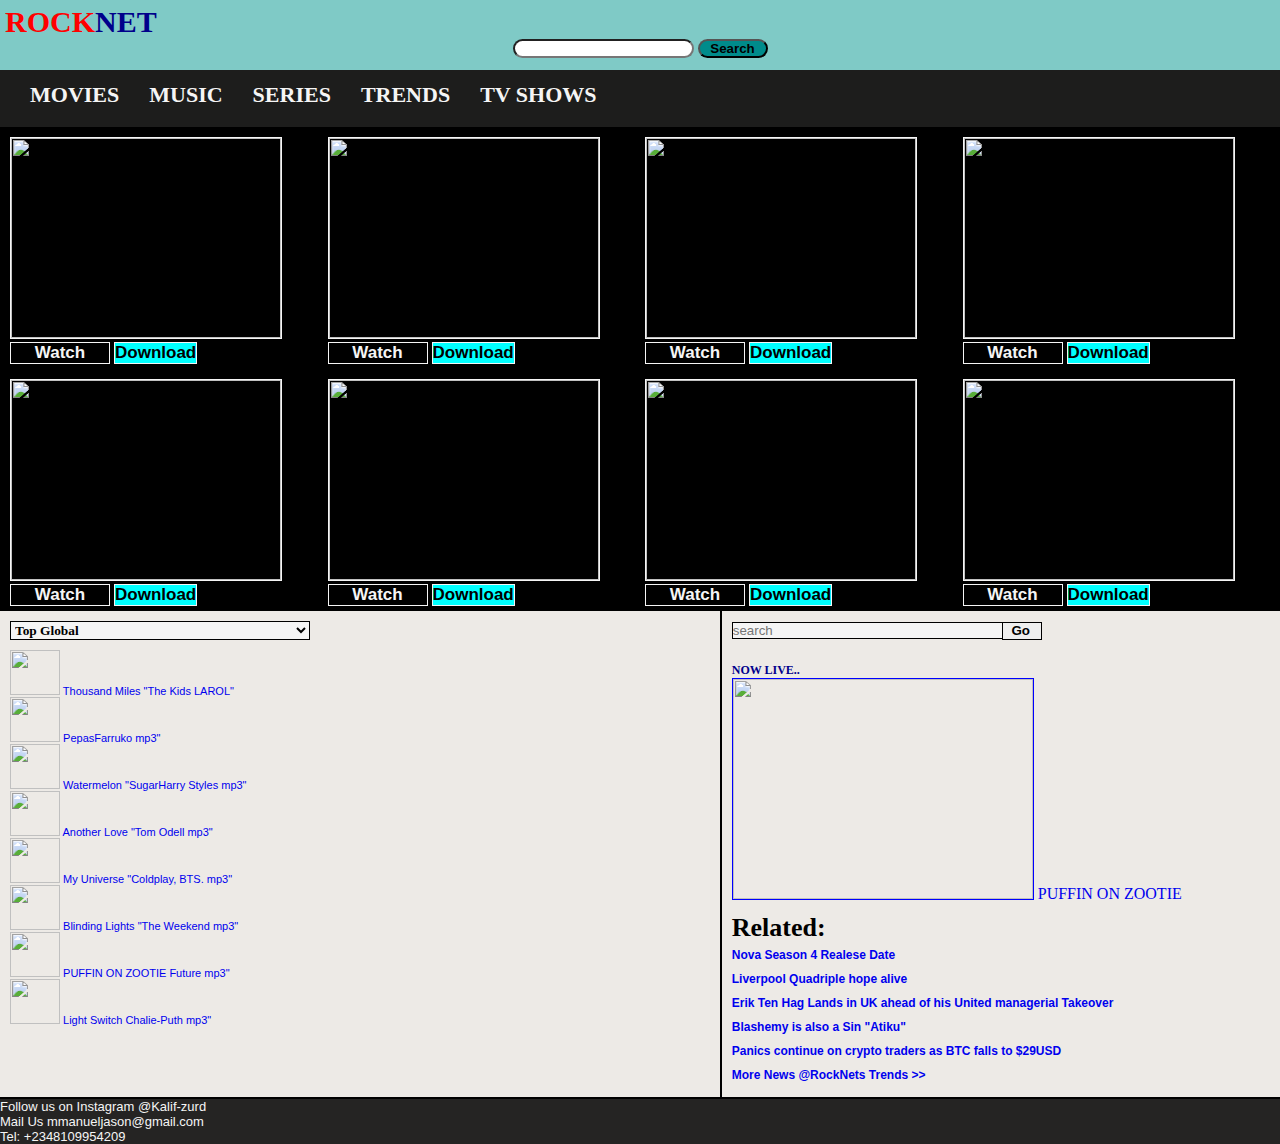
==== index.html @ 7c8f20f8 "Tuesday Stuff" ====
<!DOCTYPE html>
<html lang="en">
<head>
    <meta charset="UTF-8">
    <meta http-equiv="X-UA-Compatible" content="IE=edge">
    <meta name="viewport" content="width=device-width, initial-scale=1.0">
    <title>ROCK-NET</title>
    <link rel="stylesheet" href="index.css">
    <link rel="stylesheet" href="css/all.css"
</head>
<body>
    <header>
        <button id="logo-btn">ROCK<strong class="net">NET</strong></button>
        <a href="https://wa.me/08109954209" class="fab fa-whatsapp-square"> </a>
        <a href="#"  class="fab fa-facebook-f "> </a>
        <a href="#" class="fas fa-user"></a>
        <a href="#" class="fas fa-film"></a>
        <a href="#" class="fa-solid fa-headphones"></a>
        <div id="srch-div">
        <a href="#" class="fas fa-search"></a>
        <input type="search">
        <input id="data-srch" type="button" name="search" value="Search">
        </div>
       
    </header>
            <ul class="header-ul">
                <a href="#">
                    <li class="header-list">MOVIES</li>
                </a>
                <a href="#">
                    <li class="header-list">MUSIC</li>
                </a>
                <a href="#">
                    <li class="header-list">SERIES</li>
                </a>
                <a href="#">
                    <li class="header-list">TRENDS</li>
                </a>
                <a href="#">
                    <li class="header-list">TV SHOWS</li>
                </a>
            </ul>
            <div class="img-sect1">
                <div class="img-items">
                    <img class="img-div" src="img1.jpg">
                    <button id="watch-btn">Watch</button>
                    <a href="#"><button id="dwnd-btn">Download</button></button></a>
                </div>
                <div class="img-items">
                    <img class="img-div" src="img2.jpg">
                    <button id="watch-btn">Watch</button> <a href="#"><button id="dwnd-btn">Download</button></button></a>
                </div>
                <div class="img-items">
                    <img class="img-div" src="img3.jpg">
                    <button id="watch-btn">Watch</button> <a href="#"><button id="dwnd-btn">Download</button></button></a>
                </div>
                <div class="img-items">
                    <img class="img-div" src="img4.jpg">
                    <button id="watch-btn">Watch</button> <a href="#"><button id="dwnd-btn">Download</button></button></a>
                </div>
            </div>
            <div class="img-sect2">
                <div class="img-items">
                    <img class="img-div" src="img5.jpg">
                    <button id="watch-btn">Watch</button> <a href="#"><button id="dwnd-btn">Download</button></button></a>
                </div>
                <div class="img-items">
                    <img class="img-div" src="img6.jpg">
                    <button id="watch-btn">Watch</button> <a href="#"><button id="dwnd-btn">Download</button></button></a>
                </div>
                <div class="img-items">
                    <img class="img-div" src="img7.jpg">
                    <button id="watch-btn">Watch</button> <a href="#"><button id="dwnd-btn">Download</button></a>
                </div>
                <div class="img-items">
                    <img class="img-div" src="img8.jpg">
                    <button id="watch-btn">Watch</button> <a href="#"> <button id="dwnd-btn">Download</button></a>
                </div>
            </div>
            <div class="container">
                <div class="music-box">
                    <form action="#">
                        <select name="songs" id="types">
                            <option value="top-songs">Top Global</option>
                            <option value="latest">Latest Songs</option>
                            <option value="most-dwnds">Most Downloads</option>
                            <option value="naija-trends">Naija Tops</option>
                            <option value="afro-beats">Afro Beatz</option>
                            <option value="hip-hops">Hip-Hops</option>
                        </select>
                    </form>
                        <div id="top-global">
                            <a href="#"><img class="songs-div" src="topsongs img/1-thousand.jpg">
                                Thousand Miles "The Kids LAROL"
                            </a><br>
                            <a href="#"><img class="songs-div" src="topsongs img/2-pepas.jpg">
                                PepasFarruko mp3"
                            </a><br>
                            <a href="#"><img class="songs-div" src="topsongs img/3-watermelon.jpg">
                                Watermelon "SugarHarry Styles mp3"
                            </a><br>
                            <a href="#"><img class="songs-div" src="topsongs img/4-another.jpg">
                                Another Love "Tom Odell mp3"
                            </a><br>
                            <a href="#"><img class="songs-div" src="topsongs img/5-myUnierse.jpg">
                                My Universe "Coldplay, BTS. mp3"
                            </a><br>
                            <a href="#"><img class="songs-div" src="topsongs img/6-blindingLights.jpg">
                                Blinding Lights "The Weekend mp3"
                            </a><br>
                            <a href="#"><img class="songs-div" src="topsongs img/7-puffin.jpg">
                                PUFFIN ON ZOOTIE Future mp3"
                            </a><br>
                            <a href="#"><img class="songs-div" src="topsongs img/8-ligths.jpg">
                                Light Switch Chalie-Puth mp3"
                            </a>
                        </div>
                    </div>
                <div class="live-box">
                    <input id="song-search" type="search" placeholder="search"><button id="ok-btn">Go</button>
                    <div id="srch-result">
                        <span class="resu-span"></span>
                    </div>
                    <span id="live-span">NOW LIVE..</span><br>
                    <a href="#"><img class="tv-div" src="topsongs img/7-puffin.jpg">
                        PUFFIN ON ZOOTIE
                    </a>
                    <ul class="trends-list">
                        <h2> Related:</h2>
                        <a id="trends-link" href="#">
                            <li class="trends">Nova Season 4 Realese Date
                            </li>
                        </a>
                        <a id="trends-link" href="#">
                            <li class="trends">Liverpool Quadriple hope alive
                            </li>
                        </a>
                        <a id="trends-link" href="#">
                            <li class="trends">Erik Ten Hag Lands in UK ahead of his United managerial Takeover
                            </li>
                        </a>
                        <a id="trends-link" href="#">
                            <li class="trends">Blashemy is also a Sin "Atiku"
                            </li>
                        </a>
                        <a id="trends-link" href="#">
                            <li class="trends">Panics continue on crypto traders as BTC falls to $29USD
                            </li>
                        </a>
                        <a id="trends-link" href="#">
                            <li class="trends">More News @RockNets Trends >></li>                            </li>
                        </a>
                    </ul>
                </div>
            </div>
<footer>
<span>Follow us on Instagram @Kalif-zurd</span><br>
<span>Mail Us mmanueljason@gmail.com</span><br>
<span id="tele">Tel: +2348109954209</span>
</footer>
        
</body>
</html>
---- index.css ----
*{
    margin: 0;
    padding: 0;
}
.column {
    width: 100%;
}
body{
    background: rgba(233, 229, 224, 0.795);
}
header{
    width: 100%;
    height: 70px;
    background-color: #7fcac6;
}
#logo-btn{
    padding-left: 5px;
    color: red;
    font-size: 30px;
    border: none;
    padding-top: 5px;
    background: #7fcac6;
    font-weight: bolder;
    font-family: tahoma;
}
.fa-film, .fa-headphones, .fa-tv{
    color: black;
    font-size: 15px;
    padding-left: 10px;
}
#srch-div{
    text-align: center;
}
input{
    border-radius: 20px;
}
#data-srch{
    width: 70px;
    font-weight: bold;
    background: darkcyan;
}
.net{
    color: darkblue;
}
.fa-user{
    float: right;
    padding-right: 15px;
    color: black;
    padding-top: 12px;
    font-size: 15px;
}
.fab{
    float: right;
    padding-right: 15px;
    color: blue;
    padding-top: 12px;
    font-size: 15px;
}
.fa-whatsapp-square{
    padding-top: 11px;
    color: green;
    font-size: 18px;
}
a .fas, .fab{
    text-decoration: none;
}
a .fa-music{
    text-decoration: none;
}
a .fa-headphones, .fa-search, .fa-tv{
    text-decoration: none;
}
.header-ul{
    text-align: center;
    padding-top: 12px;
    padding-bottom: 5px;
    height: 40px;
    display: flex;
    list-style: none;
    background: rgba(0, 0, 0, 0.877);
}
.header-list{
    text-align: center;
    margin-left: 20px;
    font-size: 22px;
    padding-left: 10px;
    color: whitesmoke;
    font-family: lucida;
    font-weight: bold;
}
a{
    text-decoration: none;
}
a li:hover{
    color: darkred;
}
.img-sect1, .img-sect2{
    background:black;
    display: flex;
    margin-top: 0;
    padding-top: 10px;
    padding-left: 10px;
    align-items: center;
    padding-bottom: 5px;
}
.img-items{
    margin-right: 10px;
    padding-top: 0;
}
.img-div{
  width: 270px;
  height: 200px;
  padding-top: 0;
  border: 1px solid whitesmoke;
}
#watch-btn{
    width: 100px;
    background: black;
    color: whitesmoke;
    border: 1px solid whitesmoke;
    font-size: 17px;
    font-weight: bold;
    border-radius: 0;
}
#dwnd-btn{
    font-size: 17px;
    font-weight: bold;
    color: black;
    background: cyan;
    color: black;
    border: 1px solid whitesmoke;
    border-radius: 0;
    outline: none;
}
.container{
    display: flex;
    border-bottom: 2px solid black;
}
.container div{
    padding: 10px;
}
.music-box{
    padding-top: 5px;
    border-right: 2px solid black;
    flex: 1.3;
    align-items: center;
    justify-content: center;
}
select{
    width: 300px;
    background: whitesmoke;
    font-family: lucida;
    font-weight: bold;
    border: 1px solid black;
    justify-content: center;
}
#top-global{
    padding-left: 0;
    font-size: 11px;
    font-family: arial;
}
.songs-div{
    width: 50px;
    height: 45px;
}
.live-box{
    flex: 1;
    padding-top: 5px;
}
#song-search{
    width: 270px;
    border: 1px solid black;
    background: whitesmoke;
    border-radius: 0;
    border-right: 0;
}
#ok-btn{
    padding-right: 2px;
    width: 40px;
    font-weight: bold;
    height: 18px;
    border: 1px solid black;
    border-radius: 0;
}
#live-span{
    font-family: times;
    font-size: 12px;
    font-weight: bold;
    color: darkblue;
}
.tv-div{
    width: 300px;
    height: 220px;
    border: 1px solid blue;
}
h2{
    font-size: 26px;
    font-family: lucida;
}
.trends-list{
    display: grid;
    justify-content: left;
    text-align: left;
    padding-top: 10px;
    list-style: none;
}
.trends{
font-size: 12px;
font-weight: bold;
font-family: arial;
padding: 5px;
padding-left: 0;
}
footer{
    bottom: 0;
    background: rgba(0, 0, 0, 0.849);
    font-family: arial;
    font-size: 13px;
    color: whitesmoke;
}
@media (max-width:500px) {
    body{
        background: rgba(233, 229, 224, 0.795);
    }
    header{
        height: 45px;
        background-color: #7fcac6;
    }
    #logo-btn{
        padding-left: 5px;
        color: red;
        font-size: 25px;
        border: none;
        padding-top: 5px;
        background: #7fcac6;
        font-weight: bolder;
        font-family: tahoma;
    }
    #srch-div{
        display: none;
    }
    #data-srch{
      display: none;
    }
    .fa-music{
        display: none;
    }
    .header-ul{
        text-align: center;
        display: flex;
        height: 26px;
        list-style: none;
        padding-bottom: 0;
    }
    a {
        text-decoration: none;
        
    }
    a li:hover{
        color: darkred;
    }
    .header-list{
        text-align: center;
        margin-left: 8px;
        font-size: 11px;
        padding-left: 10px;
        color: whitesmoke;
        font-family: lucida;
        font-weight: bold;
    }
    .img-sect1{
        background:  black;
        display: flex;
        padding-left: 10px;
        padding-top: 10px;
        padding-bottom: 5px;
        overflow-x: scroll;
    }
    .img-sect2{
        background:  black;
        display: flex;
        padding-left: 10px;
        padding-top: 6px;
        padding-bottom: 5px;
        overflow-x: scroll;
    }
    .img-items{
        padding-top: 0;
    }
    .img-div{
      width: 100px;
      height: 80px;
      border: 1px solid whitesmoke;
      padding-top: 0;
      transition: all 1s ease-in-out;
    }
    
    .img-items:hover .img-div{
        transform: scale(1.2);
        margin: 5px 0;
    }
    #watch-btn{
        width: 40px;
        border: 1px solid whitesmoke;
        border-radius: 0;
        height: 12px;
        background: darkblue;
        font-size: 9px;
        font-weight: bold;
        color: whitesmoke;
    }
    #dwnd-btn{
        font-size: 9px;
        font-weight: bold;
        color: black;
        background: cyan;
        color: black;
        border: 1px solid whitesmoke;
        border-radius: 0;
        outline: none;
    }
    .container{
        display: flex;
    }
    .container div{
        padding: 10px;
    }
    .music-box{
        border-right: 2px solid black;
        flex: 1.3;
        align-items: center;
        justify-content: center;
    }
    select{
        width: 140px;
        background: whitesmoke;
        font-family: lucida;
        font-weight: bold;
        border: 1px solid black;
    }
    .live-box{
        flex: 1;
    }
    #song-search{
        width: 100px;
        border: 1px solid black;
        background: whitesmoke;
        border-radius: 0;
        border-right: 0;
    }
    #ok-btn{
        padding-right: 2px;
        width: 20px;
        font-weight: bold;
        height: 18px;
        border: 1px solid black;
        border-radius: 0;
    }
    .tv-div{
        width: 150px;
        height: 100px;
        border: 1px solid blue;
    }
    h2{
        font-size: 20px;
        font-family: lucida;
    }
    .trends-list{
        display: grid;
        justify-content: left;
        text-align: left;
        padding-top: 10px;
        list-style: none;
    }
    .trends{
    font-size: 12px;
    font-weight: bold;
    font-family: arial;
    padding: 5px;
    padding-left: 0;
    }
    footer{
        bottom: 0;
        background: rgba(0, 0, 0, 0.849);
        text-align: center;
        font-family: arial;
        font-size: 13px;
        color: whitesmoke;
    }

}
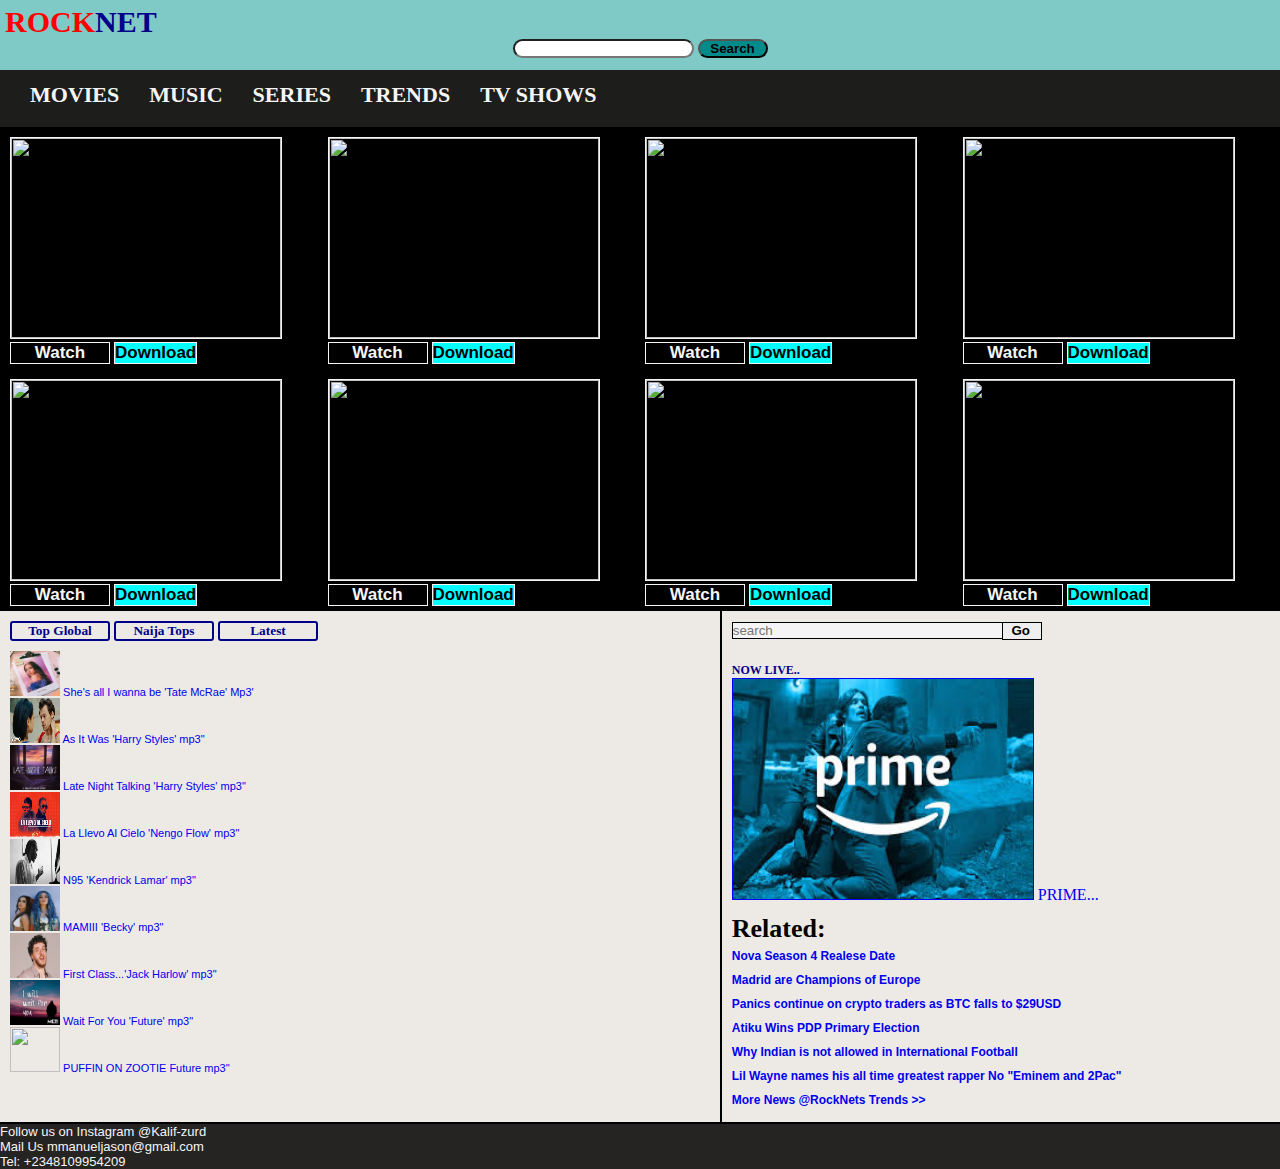
==== commit 9c9e1ee8: "last stuff on may" ====
--- a/index.html
+++ b/index.html
@@ -5,13 +5,37 @@
     <meta http-equiv="X-UA-Compatible" content="IE=edge">
     <meta name="viewport" content="width=device-width, initial-scale=1.0">
     <title>ROCK-NET</title>
+    <script src="js/jquery.js"></script>
     <link rel="stylesheet" href="index.css">
-    <link rel="stylesheet" href="css/all.css"
+    <link rel="stylesheet" href="css/all.css">
+    <script>
+        $("document").ready(function(){
+        $("#naija-top").on("click", function(){
+            $("#naija-topsongs").show();
+            $("#top-global").hide();
+            $("#new-released").hide();
+        });
+
+        $("#top-g").on("click", function(){
+            $("#top-global").show();
+            $("#naija-topsongs").hide();
+            $("#new-released").hide();
+        });
+
+        $("#newest").on("click", function(){
+            $("#new-released").show();
+            $("#naija-topsongs").hide();
+            $("#top-global").hide();
+        });
+
+
+    })
+    </script>
 </head>
 <body>
     <header>
         <button id="logo-btn">ROCK<strong class="net">NET</strong></button>
-        <a href="https://wa.me/08109954209" class="fab fa-whatsapp-square"> </a>
+        <a href="https://wa.me/+2348109954209" class="fab fa-whatsapp-square"> </a>
         <a href="#"  class="fab fa-facebook-f "> </a>
         <a href="#" class="fas fa-user"></a>
         <a href="#" class="fas fa-film"></a>
@@ -79,41 +103,97 @@
             </div>
             <div class="container">
                 <div class="music-box">
-                    <form action="#">
-                        <select name="songs" id="types">
-                            <option value="top-songs">Top Global</option>
-                            <option value="latest">Latest Songs</option>
-                            <option value="most-dwnds">Most Downloads</option>
-                            <option value="naija-trends">Naija Tops</option>
-                            <option value="afro-beats">Afro Beatz</option>
-                            <option value="hip-hops">Hip-Hops</option>
-                        </select>
-                    </form>
+                    <button id="top-g">Top Global</button>
+                    <button id="naija-top">Naija Tops</button>
+                    <button id="newest">Latest </button>
                         <div id="top-global">
-                            <a href="#"><img class="songs-div" src="topsongs img/1-thousand.jpg">
-                                Thousand Miles "The Kids LAROL"
-                            </a><br>
-                            <a href="#"><img class="songs-div" src="topsongs img/2-pepas.jpg">
-                                PepasFarruko mp3"
-                            </a><br>
-                            <a href="#"><img class="songs-div" src="topsongs img/3-watermelon.jpg">
-                                Watermelon "SugarHarry Styles mp3"
-                            </a><br>
-                            <a href="#"><img class="songs-div" src="topsongs img/4-another.jpg">
-                                Another Love "Tom Odell mp3"
-                            </a><br>
-                            <a href="#"><img class="songs-div" src="topsongs img/5-myUnierse.jpg">
-                                My Universe "Coldplay, BTS. mp3"
-                            </a><br>
-                            <a href="#"><img class="songs-div" src="topsongs img/6-blindingLights.jpg">
-                                Blinding Lights "The Weekend mp3"
+                            <a href="#"><img class="songs-div" src="topsongs img/11-all i wanna.jpg">
+                                She's all I wanna be 'Tate McRae' Mp3'
+                            </a><br>
+                            <a href="#"><img class="songs-div" src="topsongs img/12-As it was.jpg">
+                                As It Was 'Harry Styles' mp3"
+                            </a><br>
+                            <a href="#"><img class="songs-div" src="topsongs img/13-Late night talking.jpg">
+                                Late Night Talking 'Harry Styles' mp3"
+                            </a><br>
+                            <a href="#"><img class="songs-div" src="topsongs img/14-La Lleo.jpg">
+                                La Llevo Al Cielo 'Nengo Flow' mp3"
+                            </a><br>
+                            <a href="#"><img class="songs-div" src="topsongs img/15-N95 Kendrick.jpg">
+                                N95 'Kendrick Lamar' mp3"
+                            </a><br>
+                            <a href="#"><img class="songs-div" src="topsongs img/16-Mamii.jpg">
+                                MAMIII 'Becky' mp3"
+                            </a><br>
+                            <a href="#"><img class="songs-div" src="topsongs img/17-jack harlow.jpg">
+                                First Class...'Jack Harlow' mp3"
+                            </a><br>
+                            <a href="#"><img class="songs-div" src="topsongs img/18-future wait 4 U.jpg">
+                                Wait For You 'Future' mp3"
                             </a><br>
                             <a href="#"><img class="songs-div" src="topsongs img/7-puffin.jpg">
                                 PUFFIN ON ZOOTIE Future mp3"
                             </a><br>
-                            <a href="#"><img class="songs-div" src="topsongs img/8-ligths.jpg">
-                                Light Switch Chalie-Puth mp3"
-                            </a>
+                        </div>
+                        <div id="naija-topsongs">
+                            <a href="#"><img class="songs-div" src="top naija/1-understand.jpg">
+                                Understand 'Omah Lay' "Mp3"
+                            </a><br>
+                            <a href="#"><img class="songs-div" src="top naija/2-calm down.jpg">
+                                Calm Down 'Rema' mp3"
+                            </a><br>
+                            <a href="#"><img class="songs-div" src="top naija/3-high.jpg">
+                                High 'Adekunle ft Davido' mp3"
+                            </a><br>
+                            <a href="#"><img class="songs-div" src="top naija/4-pour me water.jpg">
+                                Pour Me Water 'Kizz Daniel' mp3"
+                            </a><br>
+                            <a href="#"><img class="songs-div" src="top naija/5-omo pe.jpg">
+                                Omo Ope 'Asake ft Olamide' mp3"
+                            </a><br>
+                            <a href="#"><img class="songs-div" src="top naija/6-las las.jpg">
+                                Last Last 'Burna Boy' mp3"
+                            </a><br>
+                            <a href="#"><img class="songs-div" src="top naija/7-buga.jpg">
+                                Buga 'Kizz Daniel' mp3"
+                            </a><br>
+                            <a href="#"><img class="songs-div" src="top naija/8-dada.jpg">
+                                Dada 'Young John ft Davido' mp3"
+                            </a><br>
+                            <a href="#"><img class="songs-div" src="top naija/9-sugba.jpg">
+                                Sungba Remix 'Asake ft Burna Boy' mp3"
+                            </a><br>
+
+                        </div>
+                        <div id="new-released">
+                            <a href="#"><img class="songs-div" src="new songs/1-Ronaldo.jpg">
+                                Ronaldo 'Mohbad' "Mp3"
+                            </a><br>
+                            <a href="#"><img class="songs-div" src="new songs/2-wish list.jpg">
+                                WhishList 'Yung' mp3"
+                            </a><br>
+                            <a href="#"><img class="songs-div" src="new songs/3-set it off.jpg">
+                                Set It Off 'Yung' mp3"
+                            </a><br>
+                            <a href="#"><img class="songs-div" src="top naija/4-pour me water.jpg">
+                                Pour Me Water 'Kizz Daniel' mp3"
+                            </a><br>
+                            <a href="#"><img class="songs-div" src="top naija/5-omo pe.jpg">
+                                Omo Ope 'Asake ft Olamide' mp3"
+                            </a><br>
+                            <a href="#"><img class="songs-div" src="top naija/6-las las.jpg">
+                                Last Last 'Burna Boy' mp3"
+                            </a><br>
+                            <a href="#"><img class="songs-div" src="top naija/7-buga.jpg">
+                                Buga 'Kizz Daniel' mp3"
+                            </a><br>
+                            <a href="#"><img class="songs-div" src="top naija/8-dada.jpg">
+                                Dada 'Young John ft Davido' mp3"
+                            </a><br>
+                            <a href="#"><img class="songs-div" src="top naija/9-sugba.jpg">
+                                Sungba Remix 'Asake ft Burna Boy' mp3"
+                            </a><br>
+                           
                         </div>
                     </div>
                 <div class="live-box">
@@ -122,8 +202,8 @@
                         <span class="resu-span"></span>
                     </div>
                     <span id="live-span">NOW LIVE..</span><br>
-                    <a href="#"><img class="tv-div" src="topsongs img/7-puffin.jpg">
-                        PUFFIN ON ZOOTIE
+                    <a href="#"><img class="tv-div" src="imgs/prime.jpg">
+                        PRIME...
                     </a>
                     <ul class="trends-list">
                         <h2> Related:</h2>
@@ -132,19 +212,23 @@
                             </li>
                         </a>
                         <a id="trends-link" href="#">
-                            <li class="trends">Liverpool Quadriple hope alive
-                            </li>
-                        </a>
-                        <a id="trends-link" href="#">
-                            <li class="trends">Erik Ten Hag Lands in UK ahead of his United managerial Takeover
-                            </li>
-                        </a>
-                        <a id="trends-link" href="#">
-                            <li class="trends">Blashemy is also a Sin "Atiku"
+                            <li class="trends">Madrid are Champions of Europe 
                             </li>
                         </a>
                         <a id="trends-link" href="#">
                             <li class="trends">Panics continue on crypto traders as BTC falls to $29USD
+                            </li>
+                        </a>
+                        <a id="trends-link" href="#">
+                            <li class="trends">Atiku Wins PDP Primary Election 
+                            </li>
+                        </a>
+                        <a id="trends-link" href="#">
+                            <li class="trends">Why Indian is not allowed in International Football
+                            </li>
+                        </a>
+                        <a id="trends-link" href="#">
+                            <li class="trends">Lil Wayne names his all time greatest rapper No "Eminem and 2Pac"
                             </li>
                         </a>
                         <a id="trends-link" href="#">
@@ -158,6 +242,7 @@
 <span>Mail Us mmanueljason@gmail.com</span><br>
 <span id="tele">Tel: +2348109954209</span>
 </footer>
-        
+<script src="index.js">
+</script>  
 </body>
 </html>--- a/index.css
+++ b/index.css
@@ -146,15 +146,31 @@
     align-items: center;
     justify-content: center;
 }
-select{
-    width: 300px;
-    background: whitesmoke;
+#top-g, #naija-top, #newest{
+    background: none;
+    width: 100px;
+    color: darkblue;
+    border: 2px solid darkblue;
+    font-weight: bold;
+    border-radius: 3px;
     font-family: lucida;
-    font-weight: bold;
-    border: 1px solid black;
-    justify-content: center;
+}
+#top-g:hover, #naija-top:hover, #newest:hover{
+    color: darkorange;
 }
 #top-global{
+    padding-left: 0;
+    font-size: 11px;
+    font-family: arial;
+}
+#naija-topsongs{
+    display: none;
+    padding-left: 0;
+    font-size: 11px;
+    font-family: arial;
+}
+#new-released{
+    display: none;
     padding-left: 0;
     font-size: 11px;
     font-family: arial;
@@ -331,12 +347,15 @@
         align-items: center;
         justify-content: center;
     }
-    select{
-        width: 140px;
-        background: whitesmoke;
+    #top-g, #naija-top, #newest{
+        width: 50px;
+        background: none;
+        color: darkblue;
+        border: 2px solid darkblue;
+        font-size: 9px;
+        font-weight: bold;
+        border-radius: 3px;
         font-family: lucida;
-        font-weight: bold;
-        border: 1px solid black;
     }
     .live-box{
         flex: 1;
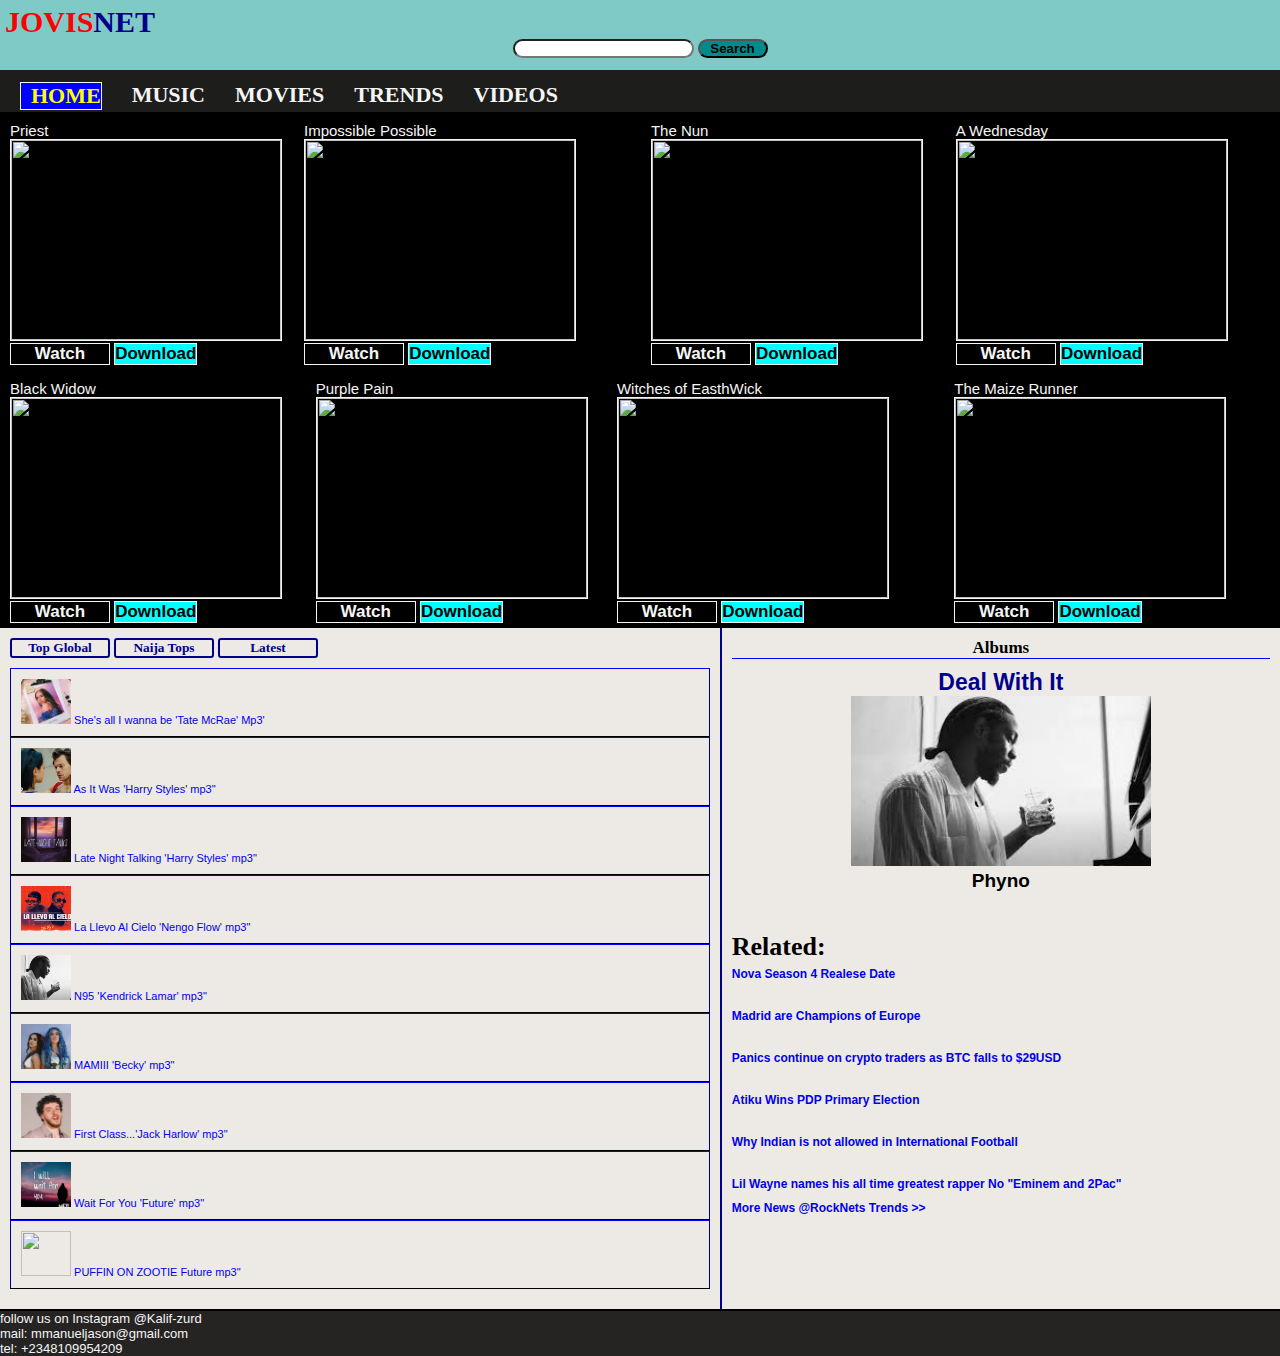
==== commit 0720f8e2: "stuffs" ====
--- a/index.html
+++ b/index.html
@@ -4,37 +4,14 @@
     <meta charset="UTF-8">
     <meta http-equiv="X-UA-Compatible" content="IE=edge">
     <meta name="viewport" content="width=device-width, initial-scale=1.0">
-    <title>ROCK-NET</title>
+    <title>JOVIS-NET</title>
     <script src="js/jquery.js"></script>
     <link rel="stylesheet" href="index.css">
     <link rel="stylesheet" href="css/all.css">
-    <script>
-        $("document").ready(function(){
-        $("#naija-top").on("click", function(){
-            $("#naija-topsongs").show();
-            $("#top-global").hide();
-            $("#new-released").hide();
-        });
-
-        $("#top-g").on("click", function(){
-            $("#top-global").show();
-            $("#naija-topsongs").hide();
-            $("#new-released").hide();
-        });
-
-        $("#newest").on("click", function(){
-            $("#new-released").show();
-            $("#naija-topsongs").hide();
-            $("#top-global").hide();
-        });
-
-
-    })
-    </script>
 </head>
 <body>
     <header>
-        <button id="logo-btn">ROCK<strong class="net">NET</strong></button>
+        <button id="logo-btn">JOVIS<strong class="net">NET</strong></button>
         <a href="https://wa.me/+2348109954209" class="fab fa-whatsapp-square"> </a>
         <a href="#"  class="fab fa-facebook-f "> </a>
         <a href="#" class="fas fa-user"></a>
@@ -47,56 +24,66 @@
         </div>
        
     </header>
-            <ul class="header-ul">
+            <ul id="list">
                 <a href="#">
+                    <li class="header-list active">HOME</li>
+                </a>
+                <a href="music.html">
+                    <li class="header-list">MUSIC</li>
+                </a>
+                <a href="movies.html">
                     <li class="header-list">MOVIES</li>
-                </a>
-                <a href="#">
-                    <li class="header-list">MUSIC</li>
-                </a>
-                <a href="#">
-                    <li class="header-list">SERIES</li>
                 </a>
                 <a href="#">
                     <li class="header-list">TRENDS</li>
                 </a>
                 <a href="#">
-                    <li class="header-list">TV SHOWS</li>
+                    <li class="header-list">VIDEOS</li>
                 </a>
             </ul>
             <div class="img-sect1">
                 <div class="img-items">
-                    <img class="img-div" src="img1.jpg">
+                    Priest
+                    <img class="img-div" src="img9.jpg" >
+                    
                     <button id="watch-btn">Watch</button>
-                    <a href="#"><button id="dwnd-btn">Download</button></button></a>
-                </div>
-                <div class="img-items">
+                    <a href="#"><button id="dwnd-btn">Download</button></a>
+                    
+                </div>
+                <div class="img-items">
+                    Impossible Possible
                     <img class="img-div" src="img2.jpg">
                     <button id="watch-btn">Watch</button> <a href="#"><button id="dwnd-btn">Download</button></button></a>
                 </div>
                 <div class="img-items">
+                    The Nun
                     <img class="img-div" src="img3.jpg">
                     <button id="watch-btn">Watch</button> <a href="#"><button id="dwnd-btn">Download</button></button></a>
                 </div>
                 <div class="img-items">
+                    A Wednesday
                     <img class="img-div" src="img4.jpg">
                     <button id="watch-btn">Watch</button> <a href="#"><button id="dwnd-btn">Download</button></button></a>
                 </div>
             </div>
             <div class="img-sect2">
                 <div class="img-items">
+                    Black Widow
                     <img class="img-div" src="img5.jpg">
                     <button id="watch-btn">Watch</button> <a href="#"><button id="dwnd-btn">Download</button></button></a>
                 </div>
                 <div class="img-items">
+                    Purple Pain
                     <img class="img-div" src="img6.jpg">
                     <button id="watch-btn">Watch</button> <a href="#"><button id="dwnd-btn">Download</button></button></a>
                 </div>
                 <div class="img-items">
+                    Witches of EasthWick
                     <img class="img-div" src="img7.jpg">
                     <button id="watch-btn">Watch</button> <a href="#"><button id="dwnd-btn">Download</button></a>
                 </div>
                 <div class="img-items">
+                    The Maize Runner
                     <img class="img-div" src="img8.jpg">
                     <button id="watch-btn">Watch</button> <a href="#"> <button id="dwnd-btn">Download</button></a>
                 </div>
@@ -106,127 +93,188 @@
                     <button id="top-g">Top Global</button>
                     <button id="naija-top">Naija Tops</button>
                     <button id="newest">Latest </button>
-                        <div id="top-global">
+                    <div id="top-global">
+                        <div class="music-div" >
                             <a href="#"><img class="songs-div" src="topsongs img/11-all i wanna.jpg">
                                 She's all I wanna be 'Tate McRae' Mp3'
-                            </a><br>
+                            </a>
+                        </div>
+                        <div class="music-div" >
                             <a href="#"><img class="songs-div" src="topsongs img/12-As it was.jpg">
-                                As It Was 'Harry Styles' mp3"
-                            </a><br>
+                            As It Was 'Harry Styles' mp3"
+                            </a>
+                        </div>
+                        <div class="music-div" >
                             <a href="#"><img class="songs-div" src="topsongs img/13-Late night talking.jpg">
-                                Late Night Talking 'Harry Styles' mp3"
-                            </a><br>
+                            Late Night Talking 'Harry Styles' mp3"
+                            </a>
+                        </div>
+                        <div class="music-div">
                             <a href="#"><img class="songs-div" src="topsongs img/14-La Lleo.jpg">
-                                La Llevo Al Cielo 'Nengo Flow' mp3"
-                            </a><br>
+                            La Llevo Al Cielo 'Nengo Flow' mp3"
+                            </a>
+                        </div>
+                        <div class="music-div">
                             <a href="#"><img class="songs-div" src="topsongs img/15-N95 Kendrick.jpg">
-                                N95 'Kendrick Lamar' mp3"
-                            </a><br>
+                            N95 'Kendrick Lamar' mp3"
+                            </a>
+                        </div>
+                        <div class="music-div" >
                             <a href="#"><img class="songs-div" src="topsongs img/16-Mamii.jpg">
-                                MAMIII 'Becky' mp3"
-                            </a><br>
+                            MAMIII 'Becky' mp3"
+                            </a>
+                        </div>
+                        <div class="music-div" >
                             <a href="#"><img class="songs-div" src="topsongs img/17-jack harlow.jpg">
-                                First Class...'Jack Harlow' mp3"
-                            </a><br>
+                            First Class...'Jack Harlow' mp3"
+                            </a>
+                        </div>
+                        <div class="music-div" >
                             <a href="#"><img class="songs-div" src="topsongs img/18-future wait 4 U.jpg">
-                                Wait For You 'Future' mp3"
-                            </a><br>
+                            Wait For You 'Future' mp3"
+                            </a>
+                        </div>
+                        <div class="music-div" >
                             <a href="#"><img class="songs-div" src="topsongs img/7-puffin.jpg">
-                                PUFFIN ON ZOOTIE Future mp3"
-                            </a><br>
-                        </div>
-                        <div id="naija-topsongs">
+                            PUFFIN ON ZOOTIE Future mp3"
+                            </a>
+                        </div>
+                    </div>
+                    <div id="naija-topsongs">
+                        <div class="music-div" >
                             <a href="#"><img class="songs-div" src="top naija/1-understand.jpg">
-                                Understand 'Omah Lay' "Mp3"
-                            </a><br>
+                            Understand 'Omah Lay' "Mp3"
+                            </a>
+                        </div>
+                        <div class="music-div" >
                             <a href="#"><img class="songs-div" src="top naija/2-calm down.jpg">
-                                Calm Down 'Rema' mp3"
-                            </a><br>
+                            Calm Down 'Rema' mp3"
+                            </a>
+                        </div>
+                        <div class="music-div" >
                             <a href="#"><img class="songs-div" src="top naija/3-high.jpg">
-                                High 'Adekunle ft Davido' mp3"
-                            </a><br>
+                            High 'Adekunle ft Davido' mp3"
+                            </a>
+                        </div>
+                        <div class="music-div" >
                             <a href="#"><img class="songs-div" src="top naija/4-pour me water.jpg">
-                                Pour Me Water 'Kizz Daniel' mp3"
-                            </a><br>
+                            Pour Me Water 'Kizz Daniel' mp3"
+                            </a>
+                        </div>
+                        <div class="music-div" >
                             <a href="#"><img class="songs-div" src="top naija/5-omo pe.jpg">
-                                Omo Ope 'Asake ft Olamide' mp3"
-                            </a><br>
+                            Omo Ope 'Asake ft Olamide' mp3"
+                            </a>
+                        </div>
+                        <div class="music-div" >
                             <a href="#"><img class="songs-div" src="top naija/6-las las.jpg">
-                                Last Last 'Burna Boy' mp3"
-                            </a><br>
+                            Last Last 'Burna Boy' mp3"
+                            </a>
+                        </div>
+                        <div class="music-div" >
                             <a href="#"><img class="songs-div" src="top naija/7-buga.jpg">
-                                Buga 'Kizz Daniel' mp3"
-                            </a><br>
+                            Buga 'Kizz Daniel' mp3"
+                            </a>
+                        </div>
+                        <div class="music-div" >
                             <a href="#"><img class="songs-div" src="top naija/8-dada.jpg">
-                                Dada 'Young John ft Davido' mp3"
-                            </a><br>
+                            Dada 'Young John ft Davido' mp3"
+                            </a>
+                        </div>
+                        <div class="music-div" >
                             <a href="#"><img class="songs-div" src="top naija/9-sugba.jpg">
-                                Sungba Remix 'Asake ft Burna Boy' mp3"
-                            </a><br>
+                            Sungba Remix 'Asake ft Burna Boy' mp3"
+                            </a>
+                        </div>
+                    </div>
+                    <div id="new-released">
+                        <div class="music-div" >
+                            <a href="#"><img class="songs-div" src="new songs/1-Ronaldo.jpg">
+                            Ronaldo 'Mohbad' "Mp3"
+                            </a>
+                        </div>
+                        <div class="music-div" >
+                            <a href="#"><img class="songs-div" src="new songs/2-wish list.jpg">
+                            WhishList 'Yung' mp3"
+                            </a>
+                        </div>
+                        <div class="music-div" >
+                            <a href="#"><img class="songs-div" src="new songs/3-set it off.jpg">
+                            Set It Off 'Yung' mp3"
+                            </a>
+                        </div>
+                        <div class="music-div" >
+                            <a href="#"><img class="songs-div" src="top naija/4-pour me water.jpg">
+                            Pour Me Water 'Kizz Daniel' mp3"
+                            </a>
+                        </div>
+                        <div class="music-div" >
+                            <a href="#"><img class="songs-div" src="top naija/5-omo pe.jpg">
+                            Omo Ope 'Asake ft Olamide' mp3"
+                            </a>
+                        </div>
+                        <div class="music-div" >
+                            <a href="#"><img class="songs-div" src="top naija/6-las las.jpg">
+                            Last Last 'Burna Boy' mp3"
+                            </a>
+                        </div>
+                        <div class="music-div" >
+                            <a href="#"><img class="songs-div" src="top naija/7-buga.jpg">
+                            Buga 'Kizz Daniel' mp3"
+                            </a>
+                        </div>
+                        <div class="music-div" >
+                            <a href="#"><img class="songs-div" src="top naija/8-dada.jpg">
+                            Dada 'Young John ft Davido' mp3"
+                            </a>
+                        </div>
+                        <div class="music-div" >
+                            <a href="#"><img class="songs-div" src="top naija/9-sugba.jpg">
+                            Sungba Remix 'Asake ft Burna Boy' mp3"
+                            </a>
+                        </div>    
+                    </div>
+                    
+            </div>
+            
+                <div class="live-box">
+                    <h1 class="album-header">Albums</h1>
+                    <div class="album-box">
+                        
+                        <h2 id="albumName">Deal with It</h2>
+                        <a href="#"><img src="albums/phyno.jpg" alt="img" id="albumImg">
+                        </a>
+                        <p id="artistName">Phyno</p>
+                        <div class="alb-btns">
+                        <i id="prev" class="fa fa-chevron-circle-left"> </i>
 
-                        </div>
-                        <div id="new-released">
-                            <a href="#"><img class="songs-div" src="new songs/1-Ronaldo.jpg">
-                                Ronaldo 'Mohbad' "Mp3"
-                            </a><br>
-                            <a href="#"><img class="songs-div" src="new songs/2-wish list.jpg">
-                                WhishList 'Yung' mp3"
-                            </a><br>
-                            <a href="#"><img class="songs-div" src="new songs/3-set it off.jpg">
-                                Set It Off 'Yung' mp3"
-                            </a><br>
-                            <a href="#"><img class="songs-div" src="top naija/4-pour me water.jpg">
-                                Pour Me Water 'Kizz Daniel' mp3"
-                            </a><br>
-                            <a href="#"><img class="songs-div" src="top naija/5-omo pe.jpg">
-                                Omo Ope 'Asake ft Olamide' mp3"
-                            </a><br>
-                            <a href="#"><img class="songs-div" src="top naija/6-las las.jpg">
-                                Last Last 'Burna Boy' mp3"
-                            </a><br>
-                            <a href="#"><img class="songs-div" src="top naija/7-buga.jpg">
-                                Buga 'Kizz Daniel' mp3"
-                            </a><br>
-                            <a href="#"><img class="songs-div" src="top naija/8-dada.jpg">
-                                Dada 'Young John ft Davido' mp3"
-                            </a><br>
-                            <a href="#"><img class="songs-div" src="top naija/9-sugba.jpg">
-                                Sungba Remix 'Asake ft Burna Boy' mp3"
-                            </a><br>
-                           
-                        </div>
-                    </div>
-                <div class="live-box">
-                    <input id="song-search" type="search" placeholder="search"><button id="ok-btn">Go</button>
-                    <div id="srch-result">
-                        <span class="resu-span"></span>
-                    </div>
-                    <span id="live-span">NOW LIVE..</span><br>
-                    <a href="#"><img class="tv-div" src="imgs/prime.jpg">
-                        PRIME...
-                    </a>
+                        <i id="next" class="fa fa-chevron-circle-right"> </i>
+                            
+                        
+                        </div>
+                    </div>
                     <ul class="trends-list">
                         <h2> Related:</h2>
                         <a id="trends-link" href="#">
                             <li class="trends">Nova Season 4 Realese Date
                             </li>
-                        </a>
+                        </a><br>
                         <a id="trends-link" href="#">
                             <li class="trends">Madrid are Champions of Europe 
                             </li>
-                        </a>
+                        </a><br>
                         <a id="trends-link" href="#">
                             <li class="trends">Panics continue on crypto traders as BTC falls to $29USD
                             </li>
-                        </a>
+                        </a><br>
                         <a id="trends-link" href="#">
                             <li class="trends">Atiku Wins PDP Primary Election 
                             </li>
-                        </a>
+                        </a><br>
                         <a id="trends-link" href="#">
                             <li class="trends">Why Indian is not allowed in International Football
                             </li>
-                        </a>
+                        </a><br>
                         <a id="trends-link" href="#">
                             <li class="trends">Lil Wayne names his all time greatest rapper No "Eminem and 2Pac"
                             </li>
@@ -238,9 +286,9 @@
                 </div>
             </div>
 <footer>
-<span>Follow us on Instagram @Kalif-zurd</span><br>
-<span>Mail Us mmanueljason@gmail.com</span><br>
-<span id="tele">Tel: +2348109954209</span>
+    <span>follow us on Instagram @Kalif-zurd</span><br>
+    <span>mail: mmanueljason@gmail.com</span><br>
+    <span id="tele">tel: +2348109954209</span>
 </footer>
 <script src="index.js">
 </script>  
--- a/index.css
+++ b/index.css
@@ -46,18 +46,18 @@
     float: right;
     padding-right: 15px;
     color: black;
-    padding-top: 12px;
+    padding-top: 17px;
     font-size: 15px;
 }
 .fab{
     float: right;
     padding-right: 15px;
     color: blue;
-    padding-top: 12px;
+    padding-top: 17px;
     font-size: 15px;
 }
 .fa-whatsapp-square{
-    padding-top: 11px;
+    padding-top: 16px;
     color: green;
     font-size: 18px;
 }
@@ -70,11 +70,11 @@
 a .fa-headphones, .fa-search, .fa-tv{
     text-decoration: none;
 }
-.header-ul{
+#list{
     text-align: center;
     padding-top: 12px;
     padding-bottom: 5px;
-    height: 40px;
+    height: 25px;
     display: flex;
     list-style: none;
     background: rgba(0, 0, 0, 0.877);
@@ -88,12 +88,20 @@
     font-family: lucida;
     font-weight: bold;
 }
+.active{
+    background-color: blue;
+    text-align: center;
+    border: 1px solid whitesmoke;
+    color: yellow;
+    align-self: center;
+    justify-content: center;
+    contain: content;
+    text-align: left;
+}
 a{
     text-decoration: none;
 }
-a li:hover{
-    color: darkred;
-}
+
 .img-sect1, .img-sect2{
     background:black;
     display: flex;
@@ -106,10 +114,14 @@
 .img-items{
     margin-right: 10px;
     padding-top: 0;
+    font-size: 15px;
+    font-family: arial;
+    color: whitesmoke;
 }
 .img-div{
   width: 270px;
   height: 200px;
+  object-fit: cover;
   padding-top: 0;
   border: 1px solid whitesmoke;
 }
@@ -140,8 +152,8 @@
     padding: 10px;
 }
 .music-box{
-    padding-top: 5px;
-    border-right: 2px solid black;
+    padding-top: 10px;
+    border-right: 2px solid darkblue;
     flex: 1.3;
     align-items: center;
     justify-content: center;
@@ -160,6 +172,7 @@
 }
 #top-global{
     padding-left: 0;
+    width: 100%;
     font-size: 11px;
     font-family: arial;
 }
@@ -175,34 +188,67 @@
     font-size: 11px;
     font-family: arial;
 }
+.music-div{
+    padding: 0;
+    margin: 0;
+    border-top: 1px solid blue;
+    border-right: 1px solid darkblue;
+    border-left: 1px solid darkblue;
+    border-bottom: 1px solid black;
+  
+}
 .songs-div{
     width: 50px;
     height: 45px;
+    object-fit: cover;
 }
 .live-box{
     flex: 1;
-    padding-top: 5px;
-}
-#song-search{
-    width: 270px;
-    border: 1px solid black;
-    background: whitesmoke;
-    border-radius: 0;
-    border-right: 0;
-}
-#ok-btn{
-    padding-right: 2px;
-    width: 40px;
-    font-weight: bold;
-    height: 18px;
-    border: 1px solid black;
-    border-radius: 0;
-}
-#live-span{
-    font-family: times;
-    font-size: 12px;
+}
+.album-box{
+    display: grid;
+    place-items: center;
+    padding-top: 0;
+    margin-top: 0;
+}
+.album-header{
+    font-size: 17px;
+    text-align: center;
+    border-bottom:1px solid blue;
+}
+#albumImg{
+    width: 300px;
+    height: 170px;
+    object-fit: cover;
+}
+#artistName{
+    font-size: 15px;
+    font-weight: bold;
+    font-family: sans-serif;
+}
+
+#albumName{
+    font-size: 23px;
     font-weight: bold;
     color: darkblue;
+    font-family: sans-serif;
+    justify-self: center;
+    align-self: center;
+}
+#artistName{
+    font-size: 19px;
+    font-weight: bold;
+    color: black;
+    font-family: arial;
+}
+.alb-btns{
+    padding: 0;
+    margin: 0;
+    
+}
+.fa-chevron-circle-right, .fa-chevron-circle-left{
+    color: blue;
+    font-size: 24px;
 }
 .tv-div{
     width: 300px;
@@ -315,6 +361,13 @@
         transform: scale(1.2);
         margin: 5px 0;
     }
+    .img-items{
+        margin-right: 10px;
+        padding-top: 0;
+        font-size: 9px;
+        font-family: arial;
+        color: whitesmoke;
+    }
     #watch-btn{
         width: 40px;
         border: 1px solid whitesmoke;
@@ -341,8 +394,20 @@
     .container div{
         padding: 10px;
     }
+    #top-global{
+        padding-left: 0;
+        padding-right: 0;
+        width: 100%;
+        font-size: 11px;
+        font-family: arial;
+    }
+    .song-sec{
+        padding: 0;
+        margin: 0;
+        border: 3px solid black;
+    }
     .music-box{
-        border-right: 2px solid black;
+        border-right: 2px solid darkblue;
         flex: 1.3;
         align-items: center;
         justify-content: center;
@@ -360,25 +425,31 @@
     .live-box{
         flex: 1;
     }
-    #song-search{
+    #albumImg{
         width: 100px;
-        border: 1px solid black;
-        background: whitesmoke;
-        border-radius: 0;
-        border-right: 0;
-    }
-    #ok-btn{
-        padding-right: 2px;
-        width: 20px;
-        font-weight: bold;
-        height: 18px;
-        border: 1px solid black;
-        border-radius: 0;
-    }
-    .tv-div{
-        width: 150px;
-        height: 100px;
-        border: 1px solid blue;
+        height: 70px;
+        object-fit: cover;
+    }
+    #artistName{
+        font-size: 11px;
+        font-weight: bold;
+        font-family: sans-serif;
+    }
+    
+    #albumName{
+        font-size: 13px;
+        display: flex;
+        font-weight: bold;
+        padding: 0;
+        margin: 0;
+        color: darkblue;
+        font-family: sans-serif;
+        justify-self: center;
+        align-self: center;
+    }
+    .fa-chevron-circle-right, .fa-chevron-circle-left{
+        color: blue;
+        font-size: 17px;
     }
     h2{
         font-size: 20px;
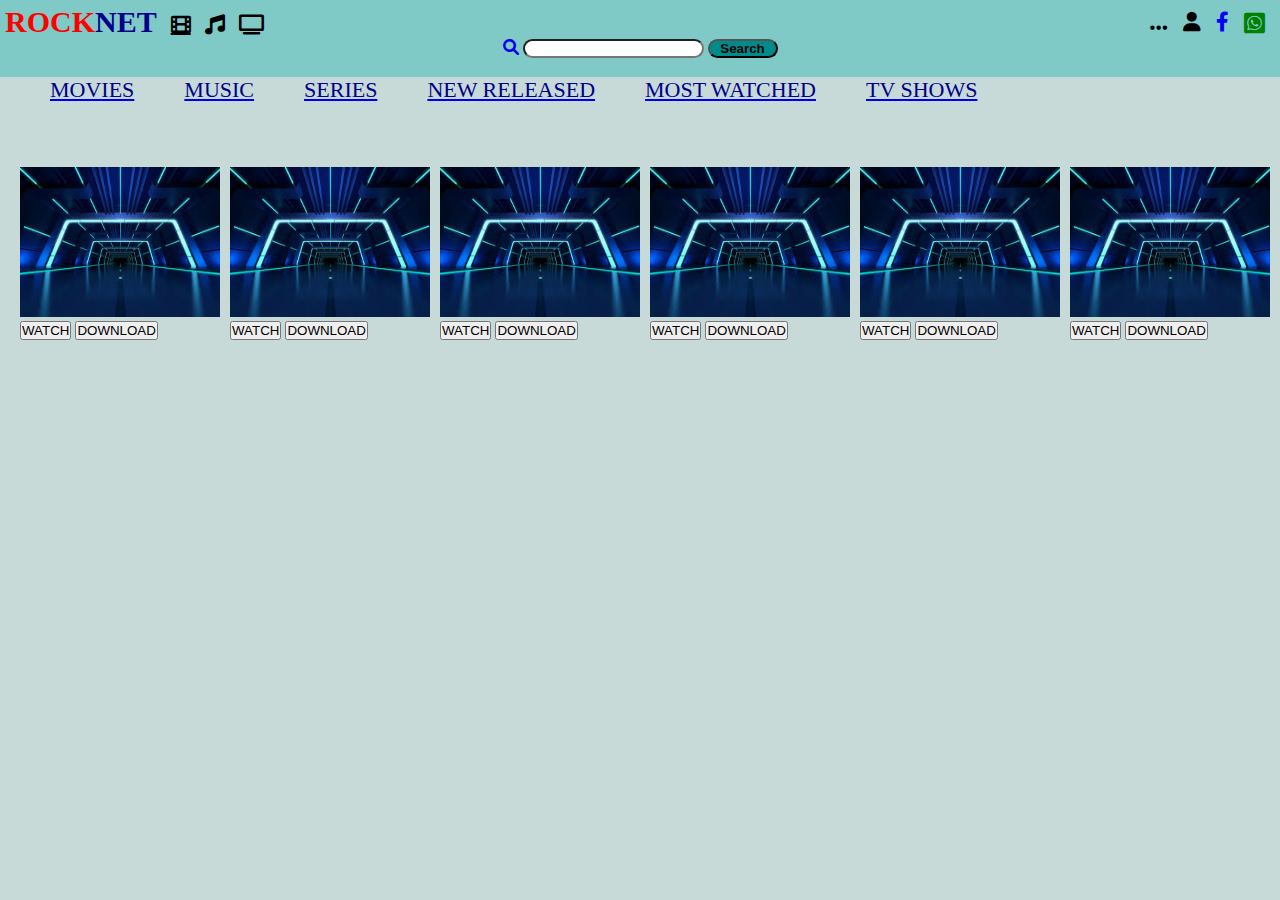
==== commit 8f0076c4: "My first commit on RockNet" ====
--- a/index.html
+++ b/index.html
@@ -4,19 +4,21 @@
     <meta charset="UTF-8">
     <meta http-equiv="X-UA-Compatible" content="IE=edge">
     <meta name="viewport" content="width=device-width, initial-scale=1.0">
-    <title>JOVIS-NET</title>
-    <script src="js/jquery.js"></script>
+    <title>ROCK-NET</title>
     <link rel="stylesheet" href="index.css">
-    <link rel="stylesheet" href="css/all.css">
+    <link rel="stylesheet" href="css/all.css"
 </head>
 <body>
     <header>
-        <button id="logo-btn">JOVIS<strong class="net">NET</strong></button>
-        <a href="https://wa.me/+2348109954209" class="fab fa-whatsapp-square"> </a>
+        <button id="logo-btn">ROCK<strong class="net">NET</strong></button>
+        
+        <a href="https://wa.me/08109954209" class="fab fa-whatsapp-square"> </a>
         <a href="#"  class="fab fa-facebook-f "> </a>
         <a href="#" class="fas fa-user"></a>
+        <a href="#" class="fas fa-ellipsis-h"></a>
         <a href="#" class="fas fa-film"></a>
-        <a href="#" class="fa-solid fa-headphones"></a>
+        <a href="#" class="fas fa-music"></a>
+        <a href="#" class="fas fa-tv"></a>
         <div id="srch-div">
         <a href="#" class="fas fa-search"></a>
         <input type="search">
@@ -24,273 +26,40 @@
         </div>
        
     </header>
-            <ul id="list">
-                <a href="#">
-                    <li class="header-list active">HOME</li>
-                </a>
-                <a href="music.html">
-                    <li class="header-list">MUSIC</li>
-                </a>
-                <a href="movies.html">
-                    <li class="header-list">MOVIES</li>
-                </a>
-                <a href="#">
-                    <li class="header-list">TRENDS</li>
-                </a>
-                <a href="#">
-                    <li class="header-list">VIDEOS</li>
-                </a>
+            <ul>
+                <a href="#"><li>MOVIES</li></a>
+                <a href="#"><li>MUSIC</li></a>
+                <a href="#"><li>SERIES</li></a>
+                <a href="#"><li>NEW RELEASED</li></a>
+                <a href="#"><li>MOST WATCHED</li></a>
+                <a href="#"><li>TV SHOWS</li></a>
             </ul>
-            <div class="img-sect1">
+            <div class="img-sect">
                 <div class="img-items">
-                    Priest
-                    <img class="img-div" src="img9.jpg" >
-                    
-                    <button id="watch-btn">Watch</button>
-                    <a href="#"><button id="dwnd-btn">Download</button></a>
-                    
+                    <img class="img-div" src="img1.jpg">
+                    <button id="watch-btn">WATCH</button> <button id="dwnld-btn">DOWNLOAD</button>
                 </div>
                 <div class="img-items">
-                    Impossible Possible
-                    <img class="img-div" src="img2.jpg">
-                    <button id="watch-btn">Watch</button> <a href="#"><button id="dwnd-btn">Download</button></button></a>
+                    <img class="img-div" src="img1.jpg">
+                    <button id="watch-btn">WATCH</button> <button id="dwnld-btn">DOWNLOAD</button>
                 </div>
                 <div class="img-items">
-                    The Nun
-                    <img class="img-div" src="img3.jpg">
-                    <button id="watch-btn">Watch</button> <a href="#"><button id="dwnd-btn">Download</button></button></a>
+                    <img class="img-div" src="img1.jpg">
+                    <button id="watch-btn">WATCH</button> <button id="dwnld-btn">DOWNLOAD</button>
                 </div>
                 <div class="img-items">
-                    A Wednesday
-                    <img class="img-div" src="img4.jpg">
-                    <button id="watch-btn">Watch</button> <a href="#"><button id="dwnd-btn">Download</button></button></a>
+                    <img class="img-div" src="img1.jpg">
+                    <button id="watch-btn">WATCH</button> <button id="dwnld-btn">DOWNLOAD</button>
+                </div>
+                <div class="img-items">
+                    <img class="img-div" src="img1.jpg">
+                    <button id="watch-btn">WATCH</button> <button id="dwnld-btn">DOWNLOAD</button>
+                </div>
+                <div class="img-items">
+                    <img class="img-div" src="img1.jpg">
+                    <button id="watch-btn">WATCH</button> <button id="dwnld-btn">DOWNLOAD</button>
                 </div>
             </div>
-            <div class="img-sect2">
-                <div class="img-items">
-                    Black Widow
-                    <img class="img-div" src="img5.jpg">
-                    <button id="watch-btn">Watch</button> <a href="#"><button id="dwnd-btn">Download</button></button></a>
-                </div>
-                <div class="img-items">
-                    Purple Pain
-                    <img class="img-div" src="img6.jpg">
-                    <button id="watch-btn">Watch</button> <a href="#"><button id="dwnd-btn">Download</button></button></a>
-                </div>
-                <div class="img-items">
-                    Witches of EasthWick
-                    <img class="img-div" src="img7.jpg">
-                    <button id="watch-btn">Watch</button> <a href="#"><button id="dwnd-btn">Download</button></a>
-                </div>
-                <div class="img-items">
-                    The Maize Runner
-                    <img class="img-div" src="img8.jpg">
-                    <button id="watch-btn">Watch</button> <a href="#"> <button id="dwnd-btn">Download</button></a>
-                </div>
-            </div>
-            <div class="container">
-                <div class="music-box">
-                    <button id="top-g">Top Global</button>
-                    <button id="naija-top">Naija Tops</button>
-                    <button id="newest">Latest </button>
-                    <div id="top-global">
-                        <div class="music-div" >
-                            <a href="#"><img class="songs-div" src="topsongs img/11-all i wanna.jpg">
-                                She's all I wanna be 'Tate McRae' Mp3'
-                            </a>
-                        </div>
-                        <div class="music-div" >
-                            <a href="#"><img class="songs-div" src="topsongs img/12-As it was.jpg">
-                            As It Was 'Harry Styles' mp3"
-                            </a>
-                        </div>
-                        <div class="music-div" >
-                            <a href="#"><img class="songs-div" src="topsongs img/13-Late night talking.jpg">
-                            Late Night Talking 'Harry Styles' mp3"
-                            </a>
-                        </div>
-                        <div class="music-div">
-                            <a href="#"><img class="songs-div" src="topsongs img/14-La Lleo.jpg">
-                            La Llevo Al Cielo 'Nengo Flow' mp3"
-                            </a>
-                        </div>
-                        <div class="music-div">
-                            <a href="#"><img class="songs-div" src="topsongs img/15-N95 Kendrick.jpg">
-                            N95 'Kendrick Lamar' mp3"
-                            </a>
-                        </div>
-                        <div class="music-div" >
-                            <a href="#"><img class="songs-div" src="topsongs img/16-Mamii.jpg">
-                            MAMIII 'Becky' mp3"
-                            </a>
-                        </div>
-                        <div class="music-div" >
-                            <a href="#"><img class="songs-div" src="topsongs img/17-jack harlow.jpg">
-                            First Class...'Jack Harlow' mp3"
-                            </a>
-                        </div>
-                        <div class="music-div" >
-                            <a href="#"><img class="songs-div" src="topsongs img/18-future wait 4 U.jpg">
-                            Wait For You 'Future' mp3"
-                            </a>
-                        </div>
-                        <div class="music-div" >
-                            <a href="#"><img class="songs-div" src="topsongs img/7-puffin.jpg">
-                            PUFFIN ON ZOOTIE Future mp3"
-                            </a>
-                        </div>
-                    </div>
-                    <div id="naija-topsongs">
-                        <div class="music-div" >
-                            <a href="#"><img class="songs-div" src="top naija/1-understand.jpg">
-                            Understand 'Omah Lay' "Mp3"
-                            </a>
-                        </div>
-                        <div class="music-div" >
-                            <a href="#"><img class="songs-div" src="top naija/2-calm down.jpg">
-                            Calm Down 'Rema' mp3"
-                            </a>
-                        </div>
-                        <div class="music-div" >
-                            <a href="#"><img class="songs-div" src="top naija/3-high.jpg">
-                            High 'Adekunle ft Davido' mp3"
-                            </a>
-                        </div>
-                        <div class="music-div" >
-                            <a href="#"><img class="songs-div" src="top naija/4-pour me water.jpg">
-                            Pour Me Water 'Kizz Daniel' mp3"
-                            </a>
-                        </div>
-                        <div class="music-div" >
-                            <a href="#"><img class="songs-div" src="top naija/5-omo pe.jpg">
-                            Omo Ope 'Asake ft Olamide' mp3"
-                            </a>
-                        </div>
-                        <div class="music-div" >
-                            <a href="#"><img class="songs-div" src="top naija/6-las las.jpg">
-                            Last Last 'Burna Boy' mp3"
-                            </a>
-                        </div>
-                        <div class="music-div" >
-                            <a href="#"><img class="songs-div" src="top naija/7-buga.jpg">
-                            Buga 'Kizz Daniel' mp3"
-                            </a>
-                        </div>
-                        <div class="music-div" >
-                            <a href="#"><img class="songs-div" src="top naija/8-dada.jpg">
-                            Dada 'Young John ft Davido' mp3"
-                            </a>
-                        </div>
-                        <div class="music-div" >
-                            <a href="#"><img class="songs-div" src="top naija/9-sugba.jpg">
-                            Sungba Remix 'Asake ft Burna Boy' mp3"
-                            </a>
-                        </div>
-                    </div>
-                    <div id="new-released">
-                        <div class="music-div" >
-                            <a href="#"><img class="songs-div" src="new songs/1-Ronaldo.jpg">
-                            Ronaldo 'Mohbad' "Mp3"
-                            </a>
-                        </div>
-                        <div class="music-div" >
-                            <a href="#"><img class="songs-div" src="new songs/2-wish list.jpg">
-                            WhishList 'Yung' mp3"
-                            </a>
-                        </div>
-                        <div class="music-div" >
-                            <a href="#"><img class="songs-div" src="new songs/3-set it off.jpg">
-                            Set It Off 'Yung' mp3"
-                            </a>
-                        </div>
-                        <div class="music-div" >
-                            <a href="#"><img class="songs-div" src="top naija/4-pour me water.jpg">
-                            Pour Me Water 'Kizz Daniel' mp3"
-                            </a>
-                        </div>
-                        <div class="music-div" >
-                            <a href="#"><img class="songs-div" src="top naija/5-omo pe.jpg">
-                            Omo Ope 'Asake ft Olamide' mp3"
-                            </a>
-                        </div>
-                        <div class="music-div" >
-                            <a href="#"><img class="songs-div" src="top naija/6-las las.jpg">
-                            Last Last 'Burna Boy' mp3"
-                            </a>
-                        </div>
-                        <div class="music-div" >
-                            <a href="#"><img class="songs-div" src="top naija/7-buga.jpg">
-                            Buga 'Kizz Daniel' mp3"
-                            </a>
-                        </div>
-                        <div class="music-div" >
-                            <a href="#"><img class="songs-div" src="top naija/8-dada.jpg">
-                            Dada 'Young John ft Davido' mp3"
-                            </a>
-                        </div>
-                        <div class="music-div" >
-                            <a href="#"><img class="songs-div" src="top naija/9-sugba.jpg">
-                            Sungba Remix 'Asake ft Burna Boy' mp3"
-                            </a>
-                        </div>    
-                    </div>
-                    
-            </div>
-            
-                <div class="live-box">
-                    <h1 class="album-header">Albums</h1>
-                    <div class="album-box">
-                        
-                        <h2 id="albumName">Deal with It</h2>
-                        <a href="#"><img src="albums/phyno.jpg" alt="img" id="albumImg">
-                        </a>
-                        <p id="artistName">Phyno</p>
-                        <div class="alb-btns">
-                        <i id="prev" class="fa fa-chevron-circle-left"> </i>
-
-                        <i id="next" class="fa fa-chevron-circle-right"> </i>
-                            
-                        
-                        </div>
-                    </div>
-                    <ul class="trends-list">
-                        <h2> Related:</h2>
-                        <a id="trends-link" href="#">
-                            <li class="trends">Nova Season 4 Realese Date
-                            </li>
-                        </a><br>
-                        <a id="trends-link" href="#">
-                            <li class="trends">Madrid are Champions of Europe 
-                            </li>
-                        </a><br>
-                        <a id="trends-link" href="#">
-                            <li class="trends">Panics continue on crypto traders as BTC falls to $29USD
-                            </li>
-                        </a><br>
-                        <a id="trends-link" href="#">
-                            <li class="trends">Atiku Wins PDP Primary Election 
-                            </li>
-                        </a><br>
-                        <a id="trends-link" href="#">
-                            <li class="trends">Why Indian is not allowed in International Football
-                            </li>
-                        </a><br>
-                        <a id="trends-link" href="#">
-                            <li class="trends">Lil Wayne names his all time greatest rapper No "Eminem and 2Pac"
-                            </li>
-                        </a>
-                        <a id="trends-link" href="#">
-                            <li class="trends">More News @RockNets Trends >></li>                            </li>
-                        </a>
-                    </ul>
-                </div>
-            </div>
-<footer>
-    <span>follow us on Instagram @Kalif-zurd</span><br>
-    <span>mail: mmanueljason@gmail.com</span><br>
-    <span id="tele">tel: +2348109954209</span>
-</footer>
-<script src="index.js">
-</script>  
+        
 </body>
 </html>--- a/index.css
+++ b/index.css
@@ -5,12 +5,16 @@
 .column {
     width: 100%;
 }
+@media (min-width: 600px) {
+    .column {
+        width: 50%;
+    }
+}
 body{
-    background: rgba(233, 229, 224, 0.795);
+    background: #c7dad8;
 }
 header{
-    width: 100%;
-    height: 70px;
+    height: 77px;
     background-color: #7fcac6;
 }
 #logo-btn{
@@ -23,9 +27,9 @@
     font-weight: bolder;
     font-family: tahoma;
 }
-.fa-film, .fa-headphones, .fa-tv{
+.fa-film, .fa-music, .fa-tv{
     color: black;
-    font-size: 15px;
+    font-size: 20px;
     padding-left: 10px;
 }
 #srch-div{
@@ -42,440 +46,75 @@
 .net{
     color: darkblue;
 }
+.fa-ellipsis-h{
+    float: right;
+    padding-right: 15px;
+    color: black;
+    padding-top: 18px;
+    font-size: 20px;  
+}
 .fa-user{
     float: right;
     padding-right: 15px;
     color: black;
-    padding-top: 17px;
-    font-size: 15px;
+    padding-top: 12px;
+    font-size: 20px;
 }
 .fab{
     float: right;
     padding-right: 15px;
     color: blue;
-    padding-top: 17px;
-    font-size: 15px;
+    padding-top: 12px;
+    font-size: 20px;
 }
 .fa-whatsapp-square{
-    padding-top: 16px;
+    padding-top: 11px;
     color: green;
-    font-size: 18px;
+    font-size: 24px;
+}
+.fa-ellipsis-h{
+    text-decoration: none;
 }
 a .fas, .fab{
     text-decoration: none;
 }
-a .fa-music{
+a .fa-ellipsis-h, .fa-music, .fa-search, .fa-tv{
     text-decoration: none;
 }
-a .fa-headphones, .fa-search, .fa-tv{
-    text-decoration: none;
-}
-#list{
+ul{
     text-align: center;
-    padding-top: 12px;
-    padding-bottom: 5px;
-    height: 25px;
+    padding-top: 0;
     display: flex;
     list-style: none;
-    background: rgba(0, 0, 0, 0.877);
 }
-.header-list{
+li{
     text-align: center;
-    margin-left: 20px;
+    margin-left: 50px;
     font-size: 22px;
-    padding-left: 10px;
-    color: whitesmoke;
+    margin-bottom: 0;
+    color: darkblue;
     font-family: lucida;
-    font-weight: bold;
 }
-.active{
-    background-color: blue;
-    text-align: center;
-    border: 1px solid whitesmoke;
-    color: yellow;
-    align-self: center;
-    justify-content: center;
-    contain: content;
-    text-align: left;
-}
-a{
-    text-decoration: none;
-}
-
-.img-sect1, .img-sect2{
-    background:black;
+.img-sect{
+    padding: 20px;
     display: flex;
+    height: 300px;
     margin-top: 0;
-    padding-top: 10px;
-    padding-left: 10px;
+    padding-top: 0;
     align-items: center;
-    padding-bottom: 5px;
 }
 .img-items{
     margin-right: 10px;
     padding-top: 0;
-    font-size: 15px;
-    font-family: arial;
-    color: whitesmoke;
 }
 .img-div{
-  width: 270px;
-  height: 200px;
-  object-fit: cover;
+  width: 200px;
+  height: 150px;
   padding-top: 0;
-  border: 1px solid whitesmoke;
-}
-#watch-btn{
-    width: 100px;
-    background: black;
-    color: whitesmoke;
-    border: 1px solid whitesmoke;
-    font-size: 17px;
-    font-weight: bold;
-    border-radius: 0;
-}
-#dwnd-btn{
-    font-size: 17px;
-    font-weight: bold;
-    color: black;
-    background: cyan;
-    color: black;
-    border: 1px solid whitesmoke;
-    border-radius: 0;
-    outline: none;
-}
-.container{
-    display: flex;
-    border-bottom: 2px solid black;
-}
-.container div{
-    padding: 10px;
-}
-.music-box{
-    padding-top: 10px;
-    border-right: 2px solid darkblue;
-    flex: 1.3;
-    align-items: center;
-    justify-content: center;
-}
-#top-g, #naija-top, #newest{
-    background: none;
-    width: 100px;
-    color: darkblue;
-    border: 2px solid darkblue;
-    font-weight: bold;
-    border-radius: 3px;
-    font-family: lucida;
-}
-#top-g:hover, #naija-top:hover, #newest:hover{
-    color: darkorange;
-}
-#top-global{
-    padding-left: 0;
-    width: 100%;
-    font-size: 11px;
-    font-family: arial;
-}
-#naija-topsongs{
-    display: none;
-    padding-left: 0;
-    font-size: 11px;
-    font-family: arial;
-}
-#new-released{
-    display: none;
-    padding-left: 0;
-    font-size: 11px;
-    font-family: arial;
-}
-.music-div{
-    padding: 0;
-    margin: 0;
-    border-top: 1px solid blue;
-    border-right: 1px solid darkblue;
-    border-left: 1px solid darkblue;
-    border-bottom: 1px solid black;
-  
-}
-.songs-div{
-    width: 50px;
-    height: 45px;
-    object-fit: cover;
-}
-.live-box{
-    flex: 1;
-}
-.album-box{
-    display: grid;
-    place-items: center;
-    padding-top: 0;
-    margin-top: 0;
-}
-.album-header{
-    font-size: 17px;
-    text-align: center;
-    border-bottom:1px solid blue;
-}
-#albumImg{
-    width: 300px;
-    height: 170px;
-    object-fit: cover;
-}
-#artistName{
-    font-size: 15px;
-    font-weight: bold;
-    font-family: sans-serif;
+  transition: all 1s ease-in-out;
 }
 
-#albumName{
-    font-size: 23px;
-    font-weight: bold;
-    color: darkblue;
-    font-family: sans-serif;
-    justify-self: center;
-    align-self: center;
-}
-#artistName{
-    font-size: 19px;
-    font-weight: bold;
-    color: black;
-    font-family: arial;
-}
-.alb-btns{
-    padding: 0;
-    margin: 0;
-    
-}
-.fa-chevron-circle-right, .fa-chevron-circle-left{
-    color: blue;
-    font-size: 24px;
-}
-.tv-div{
-    width: 300px;
-    height: 220px;
-    border: 1px solid blue;
-}
-h2{
-    font-size: 26px;
-    font-family: lucida;
-}
-.trends-list{
-    display: grid;
-    justify-content: left;
-    text-align: left;
-    padding-top: 10px;
-    list-style: none;
-}
-.trends{
-font-size: 12px;
-font-weight: bold;
-font-family: arial;
-padding: 5px;
-padding-left: 0;
-}
-footer{
-    bottom: 0;
-    background: rgba(0, 0, 0, 0.849);
-    font-family: arial;
-    font-size: 13px;
-    color: whitesmoke;
-}
-@media (max-width:500px) {
-    body{
-        background: rgba(233, 229, 224, 0.795);
-    }
-    header{
-        height: 45px;
-        background-color: #7fcac6;
-    }
-    #logo-btn{
-        padding-left: 5px;
-        color: red;
-        font-size: 25px;
-        border: none;
-        padding-top: 5px;
-        background: #7fcac6;
-        font-weight: bolder;
-        font-family: tahoma;
-    }
-    #srch-div{
-        display: none;
-    }
-    #data-srch{
-      display: none;
-    }
-    .fa-music{
-        display: none;
-    }
-    .header-ul{
-        text-align: center;
-        display: flex;
-        height: 26px;
-        list-style: none;
-        padding-bottom: 0;
-    }
-    a {
-        text-decoration: none;
-        
-    }
-    a li:hover{
-        color: darkred;
-    }
-    .header-list{
-        text-align: center;
-        margin-left: 8px;
-        font-size: 11px;
-        padding-left: 10px;
-        color: whitesmoke;
-        font-family: lucida;
-        font-weight: bold;
-    }
-    .img-sect1{
-        background:  black;
-        display: flex;
-        padding-left: 10px;
-        padding-top: 10px;
-        padding-bottom: 5px;
-        overflow-x: scroll;
-    }
-    .img-sect2{
-        background:  black;
-        display: flex;
-        padding-left: 10px;
-        padding-top: 6px;
-        padding-bottom: 5px;
-        overflow-x: scroll;
-    }
-    .img-items{
-        padding-top: 0;
-    }
-    .img-div{
-      width: 100px;
-      height: 80px;
-      border: 1px solid whitesmoke;
-      padding-top: 0;
-      transition: all 1s ease-in-out;
-    }
-    
-    .img-items:hover .img-div{
-        transform: scale(1.2);
-        margin: 5px 0;
-    }
-    .img-items{
-        margin-right: 10px;
-        padding-top: 0;
-        font-size: 9px;
-        font-family: arial;
-        color: whitesmoke;
-    }
-    #watch-btn{
-        width: 40px;
-        border: 1px solid whitesmoke;
-        border-radius: 0;
-        height: 12px;
-        background: darkblue;
-        font-size: 9px;
-        font-weight: bold;
-        color: whitesmoke;
-    }
-    #dwnd-btn{
-        font-size: 9px;
-        font-weight: bold;
-        color: black;
-        background: cyan;
-        color: black;
-        border: 1px solid whitesmoke;
-        border-radius: 0;
-        outline: none;
-    }
-    .container{
-        display: flex;
-    }
-    .container div{
-        padding: 10px;
-    }
-    #top-global{
-        padding-left: 0;
-        padding-right: 0;
-        width: 100%;
-        font-size: 11px;
-        font-family: arial;
-    }
-    .song-sec{
-        padding: 0;
-        margin: 0;
-        border: 3px solid black;
-    }
-    .music-box{
-        border-right: 2px solid darkblue;
-        flex: 1.3;
-        align-items: center;
-        justify-content: center;
-    }
-    #top-g, #naija-top, #newest{
-        width: 50px;
-        background: none;
-        color: darkblue;
-        border: 2px solid darkblue;
-        font-size: 9px;
-        font-weight: bold;
-        border-radius: 3px;
-        font-family: lucida;
-    }
-    .live-box{
-        flex: 1;
-    }
-    #albumImg{
-        width: 100px;
-        height: 70px;
-        object-fit: cover;
-    }
-    #artistName{
-        font-size: 11px;
-        font-weight: bold;
-        font-family: sans-serif;
-    }
-    
-    #albumName{
-        font-size: 13px;
-        display: flex;
-        font-weight: bold;
-        padding: 0;
-        margin: 0;
-        color: darkblue;
-        font-family: sans-serif;
-        justify-self: center;
-        align-self: center;
-    }
-    .fa-chevron-circle-right, .fa-chevron-circle-left{
-        color: blue;
-        font-size: 17px;
-    }
-    h2{
-        font-size: 20px;
-        font-family: lucida;
-    }
-    .trends-list{
-        display: grid;
-        justify-content: left;
-        text-align: left;
-        padding-top: 10px;
-        list-style: none;
-    }
-    .trends{
-    font-size: 12px;
-    font-weight: bold;
-    font-family: arial;
-    padding: 5px;
-    padding-left: 0;
-    }
-    footer{
-        bottom: 0;
-        background: rgba(0, 0, 0, 0.849);
-        text-align: center;
-        font-family: arial;
-        font-size: 13px;
-        color: whitesmoke;
-    }
-
+.img-items:hover .img-div{
+    transform: scale(1.2);
+    margin: 30px 0;
 }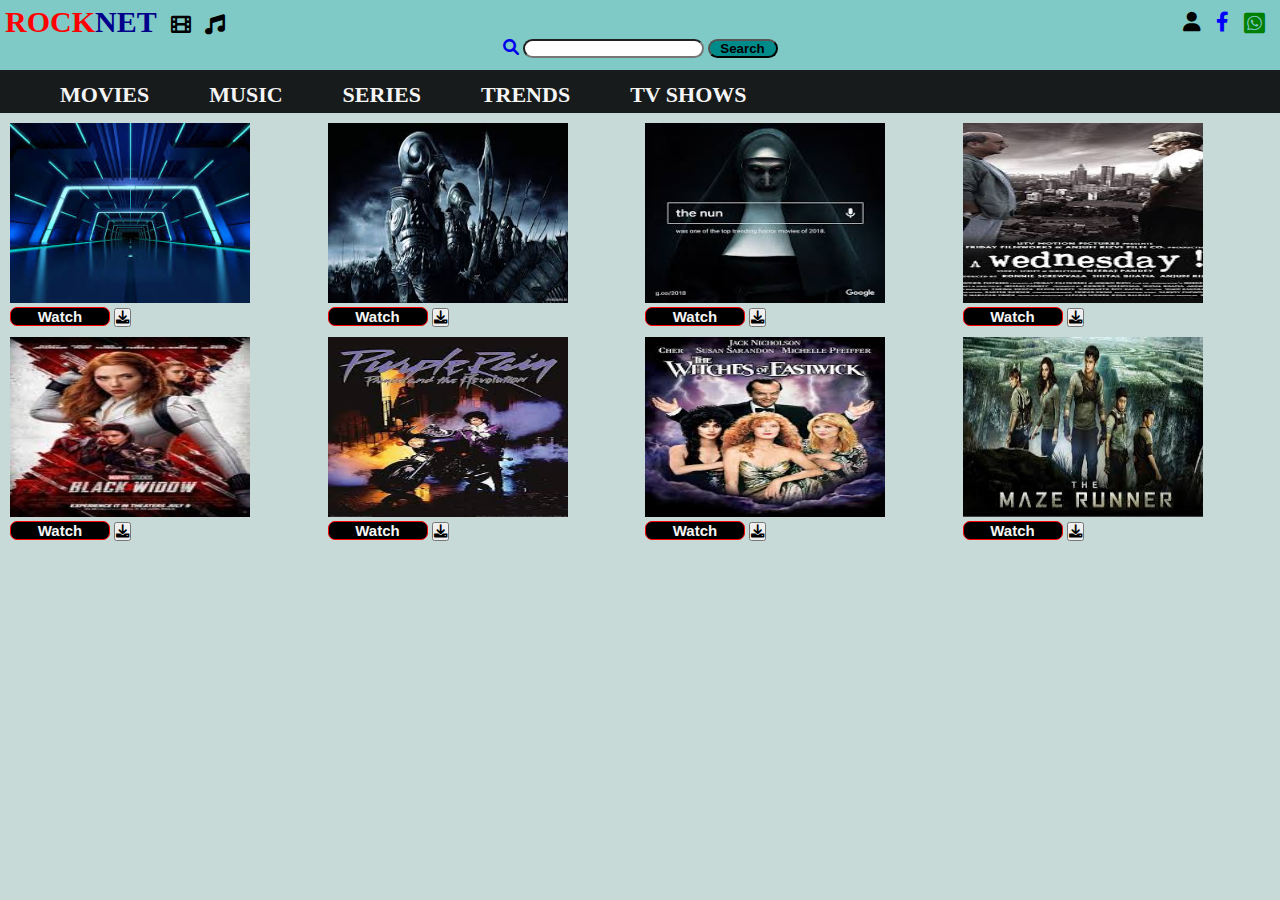
==== commit 08aeb4c8: "I edited for responsiveness" ====
--- a/index.html
+++ b/index.html
@@ -11,14 +11,11 @@
 <body>
     <header>
         <button id="logo-btn">ROCK<strong class="net">NET</strong></button>
-        
         <a href="https://wa.me/08109954209" class="fab fa-whatsapp-square"> </a>
         <a href="#"  class="fab fa-facebook-f "> </a>
         <a href="#" class="fas fa-user"></a>
-        <a href="#" class="fas fa-ellipsis-h"></a>
         <a href="#" class="fas fa-film"></a>
         <a href="#" class="fas fa-music"></a>
-        <a href="#" class="fas fa-tv"></a>
         <div id="srch-div">
         <a href="#" class="fas fa-search"></a>
         <input type="search">
@@ -30,34 +27,44 @@
                 <a href="#"><li>MOVIES</li></a>
                 <a href="#"><li>MUSIC</li></a>
                 <a href="#"><li>SERIES</li></a>
-                <a href="#"><li>NEW RELEASED</li></a>
-                <a href="#"><li>MOST WATCHED</li></a>
+                <a href="#"><li>TRENDS</li></a>
                 <a href="#"><li>TV SHOWS</li></a>
             </ul>
-            <div class="img-sect">
+            <div class="img-sect1">
                 <div class="img-items">
                     <img class="img-div" src="img1.jpg">
-                    <button id="watch-btn">WATCH</button> <button id="dwnld-btn">DOWNLOAD</button>
+                    <button id="watch-btn">Watch</button>
+                    <a href="#"><button id="dwnld-btn"><i class="fas fa-download"></i></button></a>
                 </div>
                 <div class="img-items">
-                    <img class="img-div" src="img1.jpg">
-                    <button id="watch-btn">WATCH</button> <button id="dwnld-btn">DOWNLOAD</button>
+                    <img class="img-div" src="img2.jpg">
+                    <button id="watch-btn">Watch</button> <a href="#"><button id="dwnld-btn"><i class="fas fa-download"></i></button></a>
                 </div>
                 <div class="img-items">
-                    <img class="img-div" src="img1.jpg">
-                    <button id="watch-btn">WATCH</button> <button id="dwnld-btn">DOWNLOAD</button>
+                    <img class="img-div" src="img3.jpg">
+                    <button id="watch-btn">Watch</button> <a href="#"><button id="dwnld-btn"><i class="fas fa-download"></i></button></a>
                 </div>
                 <div class="img-items">
-                    <img class="img-div" src="img1.jpg">
-                    <button id="watch-btn">WATCH</button> <button id="dwnld-btn">DOWNLOAD</button>
+                    <img class="img-div" src="img4.jpg">
+                    <button id="watch-btn">Watch</button> <a href="#"><button id="dwnld-btn"><i class="fas fa-download"></i></button></a>
+                </div>
+            </div>
+            <div class="img-sect2">
+                <div class="img-items">
+                    <img class="img-div" src="img5.jpg">
+                    <button id="watch-btn">Watch</button> <a href="#"><button id="dwnld-btn"><i class="fas fa-download"></i></button></a>
                 </div>
                 <div class="img-items">
-                    <img class="img-div" src="img1.jpg">
-                    <button id="watch-btn">WATCH</button> <button id="dwnld-btn">DOWNLOAD</button>
+                    <img class="img-div" src="img6.jpg">
+                    <button id="watch-btn">Watch</button> <a href="#"><button id="dwnld-btn"><i class="fas fa-download"></i></button></a>
                 </div>
                 <div class="img-items">
-                    <img class="img-div" src="img1.jpg">
-                    <button id="watch-btn">WATCH</button> <button id="dwnld-btn">DOWNLOAD</button>
+                    <img class="img-div" src="img7.jpg">
+                    <button id="watch-btn">Watch</button> <a href="#"><button id="dwnld-btn"><i class="fas fa-download"></i></button></a>
+                </div>
+                <div class="img-items">
+                    <img class="img-div" src="img8.jpg">
+                    <button id="watch-btn">Watch</button> <a href="#"><button id="dwnld-btn"><i class="fas fa-download"></i></button></a>
                 </div>
             </div>
         
--- a/index.css
+++ b/index.css
@@ -5,16 +5,11 @@
 .column {
     width: 100%;
 }
-@media (min-width: 600px) {
-    .column {
-        width: 50%;
-    }
-}
 body{
     background: #c7dad8;
 }
 header{
-    height: 77px;
+    height: 70px;
     background-color: #7fcac6;
 }
 #logo-btn{
@@ -72,35 +67,43 @@
     color: green;
     font-size: 24px;
 }
-.fa-ellipsis-h{
-    text-decoration: none;
-}
 a .fas, .fab{
     text-decoration: none;
 }
-a .fa-ellipsis-h, .fa-music, .fa-search, .fa-tv{
+a .fa-music{
+    text-decoration: none;
+}
+a .fa-music, .fa-search, .fa-tv{
     text-decoration: none;
 }
 ul{
     text-align: center;
-    padding-top: 0;
+    padding-top: 12px;
+    padding-bottom: 5px;
     display: flex;
     list-style: none;
+    background: rgba(0, 0, 0, 0.877);
 }
 li{
     text-align: center;
     margin-left: 50px;
     font-size: 22px;
-    margin-bottom: 0;
-    color: darkblue;
+    padding-left: 10px;
+    color: whitesmoke;
     font-family: lucida;
-}
-.img-sect{
-    padding: 20px;
+    font-weight: bold;
+}
+a{
+    text-decoration: none;
+}
+a li:hover{
+    color: darkred;
+}
+.img-sect1, .img-sect2{
     display: flex;
-    height: 300px;
     margin-top: 0;
-    padding-top: 0;
+    padding-top: 10px;
+    padding-left: 10px;
     align-items: center;
 }
 .img-items{
@@ -108,13 +111,114 @@
     padding-top: 0;
 }
 .img-div{
-  width: 200px;
-  height: 150px;
+  width: 240px;
+  height: 180px;
   padding-top: 0;
   transition: all 1s ease-in-out;
 }
+#watch-btn{
+    width: 100px;
+    background: black;
+    color: whitesmoke;
+    border: 1px solid red;
+    font-size: 15px;
+    font-weight: bold;
+    border-radius: 7px;
+}
 
-.img-items:hover .img-div{
-    transform: scale(1.2);
-    margin: 30px 0;
+@media (max-width:500px) {
+    body{
+        color: darkred;
+    }
+    header{
+        height: 45px;
+        background-color: #7fcac6;
+    }
+    #logo-btn{
+        padding-left: 5px;
+        color: red;
+        font-size: 25px;
+        border: none;
+        padding-top: 5px;
+        background: #7fcac6;
+        font-weight: bolder;
+        font-family: tahoma;
+    }
+    #srch-div{
+        display: none;
+    }
+    input{
+        display: none;
+    }
+    #data-srch{
+      display: none;
+    }
+    .fa-music{
+        display: none;
+    }
+    ul{
+        text-align: center;
+        padding-top: 0;
+        display: flex;
+        list-style: none;
+    }
+    a {
+        text-decoration: none;
+        
+    }
+    a li:hover{
+        color: darkred;
+    }
+    li{
+        text-align: center;
+        align-items: center;
+        font-size: 11px;
+        margin: 3px;
+        padding-left: 10px;
+        margin-bottom: 0;
+        color: whitesmoke;
+        font-family: lucida;
+    }
+    .img-sect1{
+        display: flex;
+        padding-left: 10px;
+        padding-top: 10px;
+    }
+    .img-sect2{
+        display: flex;
+        padding-left: 10px;
+        padding-top: 10px;
+    }
+    .img-items{
+        margin-right: 10px;
+        padding-top: 0;
+    }
+    .img-div{
+      width: 60px;
+      height: 45px;
+      padding-top: 0;
+      transition: all 1s ease-in-out;
+    }
+    
+    .img-items:hover .img-div{
+        transform: scale(1.2);
+        margin: 5px 0;
+    }
+    #watch-btn{
+        width: 40px;
+        border: none;
+        border-radius: 8px;
+        height: 19px;
+        background: black;
+        font-size: 10px;
+        font-weight: bold;
+        color: whitesmoke;
+    }
+    .fa-download{
+        font-size: 12px;
+        color: black;
+        background: cyan;
+        border: none;
+        outline: none;
+    }
 }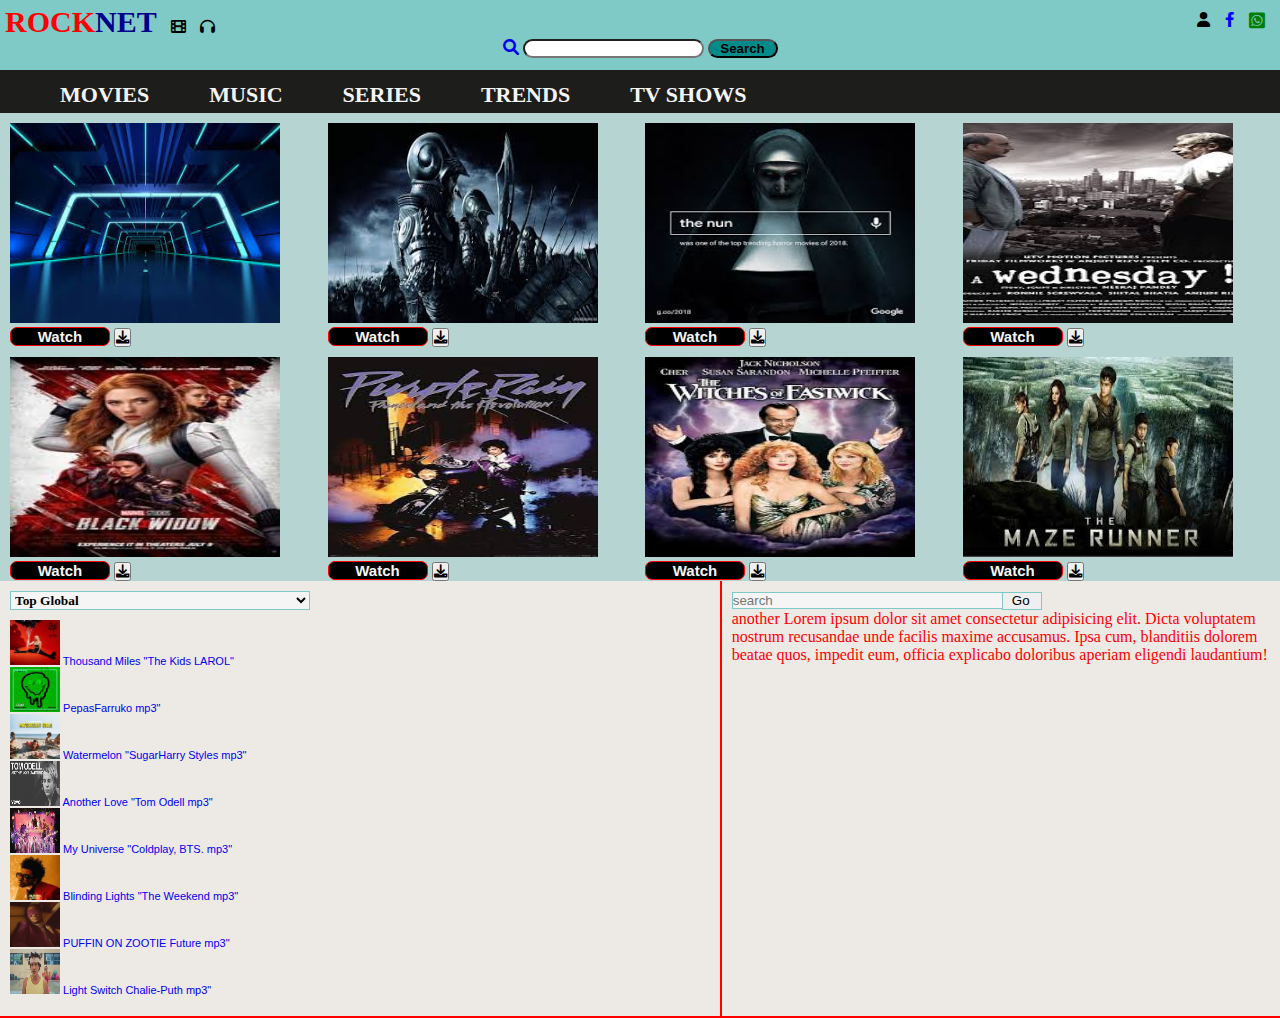
==== commit d9dc3619: "another stuff on monday" ====
--- a/index.html
+++ b/index.html
@@ -15,7 +15,7 @@
         <a href="#"  class="fab fa-facebook-f "> </a>
         <a href="#" class="fas fa-user"></a>
         <a href="#" class="fas fa-film"></a>
-        <a href="#" class="fas fa-music"></a>
+        <a href="#" class="fa-solid fa-headphones"></a>
         <div id="srch-div">
         <a href="#" class="fas fa-search"></a>
         <input type="search">
@@ -67,6 +67,50 @@
                     <button id="watch-btn">Watch</button> <a href="#"><button id="dwnld-btn"><i class="fas fa-download"></i></button></a>
                 </div>
             </div>
+            <div class="container">
+                <div class="music-box">
+                    <form action="#">
+                        <select name="songs" id="types">
+                            <option value="top-songs">Top Global</option>
+                            <option value="latest">Latest Songs</option>
+                            <option value="most-dwnds">Most Downloads</option>
+                            <option value="naija-trends">Naija Tops</option>
+                            <option value="afro-beats">Afro Beatz</option>
+                            <option value="hip-hops">Hip-Hops</option>
+                        </select>
+                    </form>
+                        <div id="top-global">
+                            <a href="#"><img class="songs-div" src="topsongs img/1-thousand.jpg">
+                                Thousand Miles "The Kids LAROL"
+                            </a><br>
+                            <a href="#"><img class="songs-div" src="topsongs img/2-pepas.jpg">
+                                PepasFarruko mp3"
+                            </a><br>
+                            <a href="#"><img class="songs-div" src="topsongs img/3-watermelon.jpg">
+                                Watermelon "SugarHarry Styles mp3"
+                            </a><br>
+                            <a href="#"><img class="songs-div" src="topsongs img/4-another.jpg">
+                                Another Love "Tom Odell mp3"
+                            </a><br>
+                            <a href="#"><img class="songs-div" src="topsongs img/5-myUnierse.jpg">
+                                My Universe "Coldplay, BTS. mp3"
+                            </a><br>
+                            <a href="#"><img class="songs-div" src="topsongs img/6-blindingLights.jpg">
+                                Blinding Lights "The Weekend mp3"
+                            </a><br>
+                            <a href="#"><img class="songs-div" src="topsongs img/7-puffin.jpg">
+                                PUFFIN ON ZOOTIE Future mp3"
+                            </a><br>
+                            <a href="#"><img class="songs-div" src="topsongs img/8-ligths.jpg">
+                                Light Switch Chalie-Puth mp3"
+                            </a>
+                        </div>
+                    </div>
+                <div class="live-box">
+                    <input id="song-search" type="search" placeholder="search"><button id="ok-btn">Go</button><br>
+                    another Lorem ipsum dolor sit amet consectetur adipisicing elit. Dicta voluptatem nostrum recusandae unde facilis maxime accusamus. Ipsa cum, blanditiis dolorem beatae quos, impedit eum, officia explicabo doloribus aperiam eligendi laudantium!
+                </div>
+            </div>
         
 </body>
 </html>--- a/index.css
+++ b/index.css
@@ -6,9 +6,11 @@
     width: 100%;
 }
 body{
-    background: #c7dad8;
+    background: rgba(233, 229, 224, 0.795);
+    color: red;
 }
 header{
+    width: 100%;
     height: 70px;
     background-color: #7fcac6;
 }
@@ -22,9 +24,9 @@
     font-weight: bolder;
     font-family: tahoma;
 }
-.fa-film, .fa-music, .fa-tv{
+.fa-film, .fa-headphones, .fa-tv{
     color: black;
-    font-size: 20px;
+    font-size: 15px;
     padding-left: 10px;
 }
 #srch-div{
@@ -40,32 +42,25 @@
 }
 .net{
     color: darkblue;
-}
-.fa-ellipsis-h{
-    float: right;
-    padding-right: 15px;
-    color: black;
-    padding-top: 18px;
-    font-size: 20px;  
 }
 .fa-user{
     float: right;
     padding-right: 15px;
     color: black;
     padding-top: 12px;
-    font-size: 20px;
+    font-size: 15px;
 }
 .fab{
     float: right;
     padding-right: 15px;
     color: blue;
     padding-top: 12px;
-    font-size: 20px;
+    font-size: 15px;
 }
 .fa-whatsapp-square{
     padding-top: 11px;
     color: green;
-    font-size: 24px;
+    font-size: 18px;
 }
 a .fas, .fab{
     text-decoration: none;
@@ -73,7 +68,7 @@
 a .fa-music{
     text-decoration: none;
 }
-a .fa-music, .fa-search, .fa-tv{
+a .fa-headphones, .fa-search, .fa-tv{
     text-decoration: none;
 }
 ul{
@@ -100,6 +95,7 @@
     color: darkred;
 }
 .img-sect1, .img-sect2{
+    background:#b5d3d0fa ;
     display: flex;
     margin-top: 0;
     padding-top: 10px;
@@ -111,8 +107,8 @@
     padding-top: 0;
 }
 .img-div{
-  width: 240px;
-  height: 180px;
+  width: 270px;
+  height: 200px;
   padding-top: 0;
   transition: all 1s ease-in-out;
 }
@@ -125,10 +121,59 @@
     font-weight: bold;
     border-radius: 7px;
 }
-
+.container{
+    display: flex;
+    border-bottom: 2px solid red;
+}
+.container div{
+    padding: 10px;
+}
+.music-box{
+    padding-top: 5px;
+    border-right: 2px solid red;
+    flex: 1.3;
+    align-items: center;
+    justify-content: center;
+}
+select{
+    width: 300px;
+    background: whitesmoke;
+    font-family: lucida;
+    font-weight: bold;
+    border: 1px solid #7fcac6;
+    justify-content: center;
+}
+#top-global{
+    padding-left: 0;
+    font-size: 11px;
+    font-family: arial;
+}
+.songs-div{
+    width: 50px;
+    height: 45px;
+}
+.live-box{
+    flex: 1;
+    padding-top: 5px;
+}
+#song-search{
+    width: 270px;
+    border: 1px solid #7fcac6;
+    background: whitesmoke;
+    border-radius: 0;
+    border-right: 0;
+}
+#ok-btn{
+    padding-right: 2px;
+    width: 40px;
+    height: 18px;
+    border: 1px solid #7fcac6;
+    border-radius: 0;
+}
 @media (max-width:500px) {
     body{
         color: darkred;
+        background: rgba(233, 229, 224, 0.795);
     }
     header{
         height: 45px;
@@ -147,9 +192,6 @@
     #srch-div{
         display: none;
     }
-    input{
-        display: none;
-    }
     #data-srch{
       display: none;
     }
@@ -180,22 +222,27 @@
         font-family: lucida;
     }
     .img-sect1{
+        background:  #b5d3d0fa;
         display: flex;
         padding-left: 10px;
         padding-top: 10px;
+        padding-bottom: 5px;
+        overflow-x: scroll;
     }
     .img-sect2{
+        background:  #b5d3d0fa;
         display: flex;
         padding-left: 10px;
-        padding-top: 10px;
+        padding-top: 6px;
+        padding-bottom: 5px;
+        overflow-x: scroll;
     }
     .img-items{
-        margin-right: 10px;
         padding-top: 0;
     }
     .img-div{
-      width: 60px;
-      height: 45px;
+      width: 100px;
+      height: 80px;
       padding-top: 0;
       transition: all 1s ease-in-out;
     }
@@ -206,11 +253,11 @@
     }
     #watch-btn{
         width: 40px;
-        border: none;
+        border: 1px solid red;
         border-radius: 8px;
-        height: 19px;
+        height: 12px;
         background: black;
-        font-size: 10px;
+        font-size: 9px;
         font-weight: bold;
         color: whitesmoke;
     }
@@ -221,4 +268,40 @@
         border: none;
         outline: none;
     }
+    .container{
+        display: flex;
+    }
+    .container div{
+        padding: 10px;
+    }
+    .music-box{
+        border-right: 2px solid red;
+        flex: 1.3;
+        align-items: center;
+        justify-content: center;
+    }
+    select{
+        width: 140px;
+        background: whitesmoke;
+        font-family: lucida;
+        font-weight: bold;
+        border: 1px solid #7fcac6;
+    }
+    .live-box{
+        flex: 1;
+    }
+    #song-search{
+        width: 100px;
+        border: 1px solid #7fcac6;
+        background: whitesmoke;
+        border-radius: 0;
+        border-right: 0;
+    }
+    #ok-btn{
+        padding-right: 2px;
+        width: 20px;
+        height: 18px;
+        border: 1px solid #7fcac6;
+        border-radius: 0;
+    }
 }